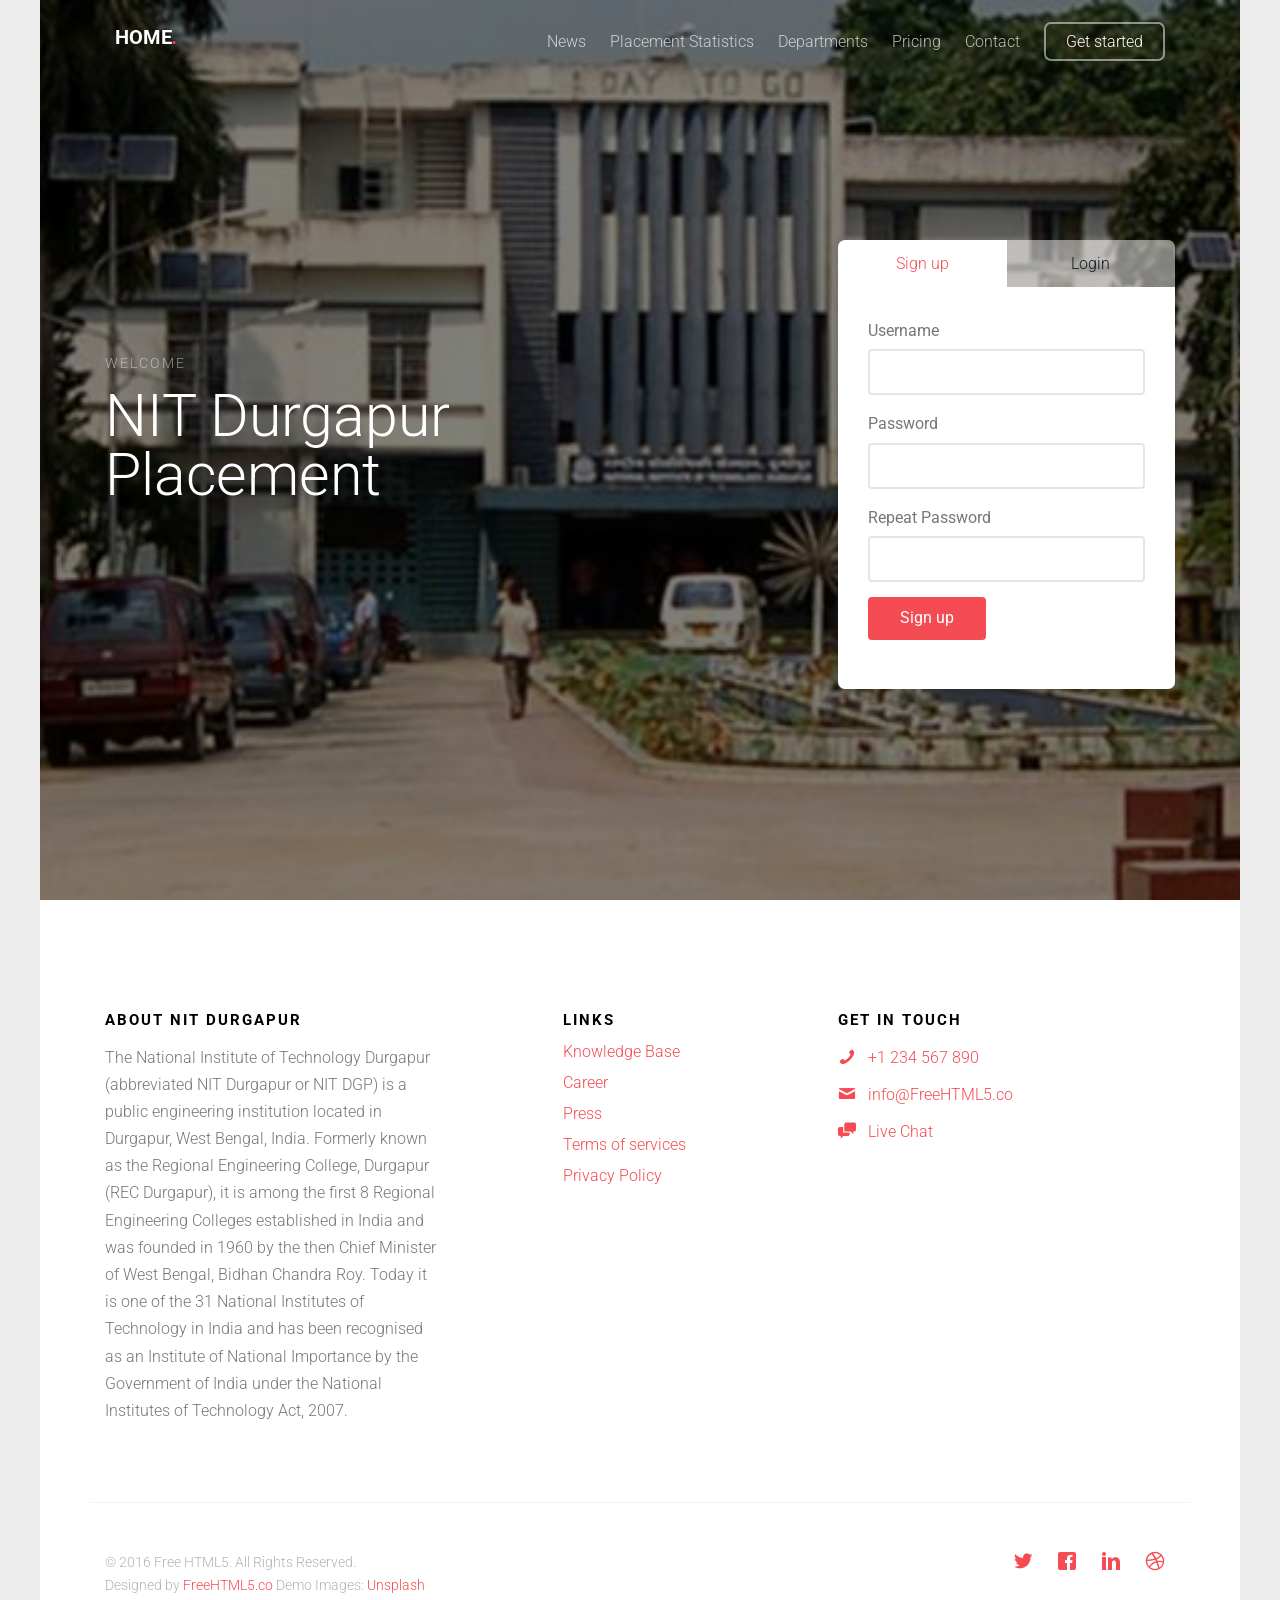
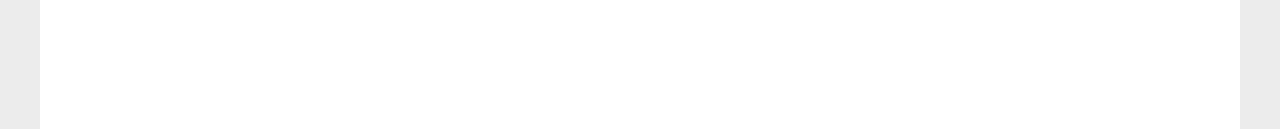
==== web_project/splash/index.html @ eccc590b "first commit" ====
<!DOCTYPE HTML>
<html>
	<head>
	<meta charset="utf-8">
	<meta http-equiv="X-UA-Compatible" content="IE=edge">
	<title>NIT DGP Placements</title>
	<meta name="viewport" content="width=device-width, initial-scale=1">
	<meta name="description" content="Free HTML5 Website Template by FreeHTML5.co" />
	<meta name="keywords" content="free website templates, free html5, free template, free bootstrap, free website template, html5, css3, mobile first, responsive" />
	<meta name="author" content="FreeHTML5.co" />
	<meta property="og:title" content=""/>
	<meta property="og:image" content=""/>
	<meta property="og:url" content=""/>
	<meta property="og:site_name" content=""/>
	<meta property="og:description" content=""/>
	<meta name="twitter:title" content="" />
	<meta name="twitter:image" content="" />
	<meta name="twitter:url" content="" />
	<meta name="twitter:card" content="" />

	<link href="https://fonts.googleapis.com/css?family=Roboto:300,400,700" rel="stylesheet">
	
	<!-- Animate.css -->
	<link rel="stylesheet" href="css/animate.css">
	<!-- Icomoon Icon Fonts-->
	<link rel="stylesheet" href="css/icomoon.css">
	<!-- Themify Icons-->
	<link rel="stylesheet" href="css/themify-icons.css">
	<!-- Bootstrap  -->
	<link rel="stylesheet" href="css/bootstrap.css">

	<!-- Magnific Popup -->
	<link rel="stylesheet" href="css/magnific-popup.css">

	<!-- Owl Carousel  -->
	<link rel="stylesheet" href="css/owl.carousel.min.css">
	<link rel="stylesheet" href="css/owl.theme.default.min.css">

	<!-- Theme style  -->
	<link rel="stylesheet" href="css/style.css">

	<!-- Modernizr JS -->
	<script src="js/modernizr-2.6.2.min.js"></script>
	<!-- FOR IE9 below -->
	<!--[if lt IE 9]>
	<script src="js/respond.min.js"></script>
	<![endif]-->

	</head>
	<body>
		
	<div class="gtco-loader"></div>
	
	<div id="page">

	
	<div class="page-inner">
	<nav class="gtco-nav" role="navigation">
		<div class="gtco-container">
			
			<div class="row">
				<div class="col-sm-4 col-xs-12">
					<div id="gtco-logo"><a href="index.html">Home<em>.</em></a></div>
				</div>
				<div class="col-xs-8 text-right menu-1">
					<ul>
						<li><a href="features.html">News</a></li>
						<li><a href="tour.html">Placement Statistics</a></li>
						<li class="has-dropdown">
							<a href="#">Departments</a>
							<ul class="dropdown">
								<li><a href="#">Computer Science And Engineering</a></li>
								<li><a href="#">Information Technology</a></li>
								<li><a href="#">Mechanical</a></li>
								<li><a href="#">Electrical</a></li>
							</ul>
						</li>
						<li><a href="pricing.html">Pricing</a></li>
						<li><a href="contact.html">Contact</a></li>
						<li class="btn-cta"><a href="#"><span>Get started</span></a></li>
					</ul>
				</div>
			</div>
			
		</div>
	</nav>
	
	<header id="gtco-header" class="gtco-cover" role="banner" style="background-image: url(images/img_1.jpg)">
		<div class="overlay"></div>
		<div class="gtco-container">
			<div class="row">
				<div class="col-md-12 col-md-offset-0 text-left">
					

					<div class="row row-mt-15em">
						<div class="col-md-7 mt-text animate-box" data-animate-effect="fadeInUp">
							<span class="intro-text-small">Welcome</span>
							<h1>NIT Durgapur Placement</h1>	
						</div>
						<div class="col-md-4 col-md-push-1 animate-box" data-animate-effect="fadeInRight">
							<div class="form-wrap">
								<div class="tab">
									<ul class="tab-menu">
										<li class="active gtco-first"><a href="#" data-tab="signup">Sign up</a></li>
										<li class="gtco-second"><a href="#" data-tab="login">Login</a></li>
									</ul>
									<div class="tab-content">
										<div class="tab-content-inner active" data-content="signup">
											<form action="#">
												<div class="row form-group">
													<div class="col-md-12">
														<label for="username">Username</label>
														<input type="text" class="form-control" id="username">
													</div>
												</div>
												<div class="row form-group">
													<div class="col-md-12">
														<label for="password">Password</label>
														<input type="password" class="form-control" id="password">
													</div>
												</div>
												<div class="row form-group">
													<div class="col-md-12">
														<label for="password2">Repeat Password</label>
														<input type="password" class="form-control" id="password2">
													</div>
												</div>

												<div class="row form-group">
													<div class="col-md-12">
														<input type="submit" class="btn btn-primary" value="Sign up">
													</div>
												</div>
											</form>	
										</div>

										<div class="tab-content-inner" data-content="login">
											<form action="#">
												<div class="row form-group">
													<div class="col-md-12">
														<label for="username">Username</label>
														<input type="text" class="form-control" id="username">
													</div>
												</div>
												<div class="row form-group">
													<div class="col-md-12">
														<label for="password">Password</label>
														<input type="password" class="form-control" id="password">
													</div>
												</div>

												<div class="row form-group">
													<div class="col-md-12">
														<input type="submit" class="btn btn-primary" value="Login">
													</div>
												</div>
											</form>	
										</div>

									</div>
								</div>
							</div>
						</div>
					</div>
							
					
				</div>
			</div>
		</div>
	</header>
	<footer id="gtco-footer" role="contentinfo">
		<div class="gtco-container">
			<div class="row row-p	b-md">

				<div class="col-md-4">
					<div class="gtco-widget">
						<h3>About NIT Durgapur<span></span></h3>
						<p>The National Institute of Technology Durgapur (abbreviated NIT Durgapur or NIT DGP) is a public engineering institution located in Durgapur, West Bengal, India. Formerly known as the Regional Engineering College, Durgapur (REC Durgapur), it is among the first 8 Regional Engineering Colleges established in India and was founded in 1960 by the then Chief Minister of West Bengal, Bidhan Chandra Roy. Today it is one of the 31 National Institutes of Technology in India and has been recognised as an Institute of National Importance by the Government of India under the National Institutes of Technology Act, 2007.</p>
					</div>
				</div>

				<div class="col-md-4 col-md-push-1">
					<div class="gtco-widget">
						<h3>Links</h3>
						<ul class="gtco-footer-links">
							<li><a href="#">Knowledge Base</a></li>
							<li><a href="#">Career</a></li>
							<li><a href="#">Press</a></li>
							<li><a href="#">Terms of services</a></li>
							<li><a href="#">Privacy Policy</a></li>
						</ul>
					</div>
				</div>

				<div class="col-md-4">
					<div class="gtco-widget">
						<h3>Get In Touch</h3>
						<ul class="gtco-quick-contact">
							<li><a href="#"><i class="icon-phone"></i> +1 234 567 890</a></li>
							<li><a href="#"><i class="icon-mail2"></i> info@FreeHTML5.co</a></li>
							<li><a href="#"><i class="icon-chat"></i> Live Chat</a></li>
						</ul>
					</div>
				</div>

			</div>

			<div class="row copyright">
				<div class="col-md-12">
					<p class="pull-left">
						<small class="block">&copy; 2016 Free HTML5. All Rights Reserved.</small> 
						<small class="block">Designed by <a href="http://FreeHTML5.co/" target="_blank">FreeHTML5.co</a> Demo Images: <a href="http://unsplash.co/" target="_blank">Unsplash</a></small>
					</p>
					<p class="pull-right">
						<ul class="gtco-social-icons pull-right">
							<li><a href="#"><i class="icon-twitter"></i></a></li>
							<li><a href="#"><i class="icon-facebook"></i></a></li>
							<li><a href="#"><i class="icon-linkedin"></i></a></li>
							<li><a href="#"><i class="icon-dribbble"></i></a></li>
						</ul>
					</p>
				</div>
			</div>

		</div>
	</footer>
	</div>

	</div>

	<div class="gototop js-top">
		<a href="#" class="js-gotop"><i class="icon-arrow-up"></i></a>
	</div>
	
	<!-- jQuery -->
	<script src="js/jquery.min.js"></script>
	<!-- jQuery Easing -->
	<script src="js/jquery.easing.1.3.js"></script>
	<!-- Bootstrap -->
	<script src="js/bootstrap.min.js"></script>
	<!-- Waypoints -->
	<script src="js/jquery.waypoints.min.js"></script>
	<!-- Carousel -->
	<script src="js/owl.carousel.min.js"></script>
	<!-- countTo -->
	<script src="js/jquery.countTo.js"></script>
	<!-- Magnific Popup -->
	<script src="js/jquery.magnific-popup.min.js"></script>
	<script src="js/magnific-popup-options.js"></script>
	<!-- Main -->
	<script src="js/main.js"></script>

	</body>
</html>
---- web_project/splash/css/icomoon.css ----
@font-face {
  font-family: 'icomoon';
  src:  url('../fonts/icomoon/icomoon.eot?6iuir');
  src:  url('../fonts/icomoon/icomoon.eot?6iuir#iefix') format('embedded-opentype'),
    url('../fonts/icomoon/icomoon.ttf?6iuir') format('truetype'),
    url('../fonts/icomoon/icomoon.woff?6iuir') format('woff'),
    url('../fonts/icomoon/icomoon.svg?6iuir#icomoon') format('svg');
  font-weight: normal;
  font-style: normal;
}

[class^="icon-"], [class*=" icon-"] {
  /* use !important to prevent issues with browser extensions that change fonts */
  font-family: 'icomoon' !important;
  speak: none;
  font-style: normal;
  font-weight: normal;
  font-variant: normal;
  text-transform: none;
  line-height: 1;

  /* Better Font Rendering =========== */
  -webkit-font-smoothing: antialiased;
  -moz-osx-font-smoothing: grayscale;
}

.icon-eye:before {
  content: "\e000";
}
.icon-paper-clip:before {
  content: "\e001";
}
.icon-mail:before {
  content: "\e002";
}
.icon-toggle:before {
  content: "\e003";
}
.icon-layout:before {
  content: "\e004";
}
.icon-link:before {
  content: "\e005";
}
.icon-bell:before {
  content: "\e006";
}
.icon-lock:before {
  content: "\e007";
}
.icon-unlock:before {
  content: "\e008";
}
.icon-ribbon:before {
  content: "\e009";
}
.icon-image:before {
  content: "\e010";
}
.icon-signal:before {
  content: "\e011";
}
.icon-target:before {
  content: "\e012";
}
.icon-clipboard:before {
  content: "\e013";
}
.icon-clock:before {
  content: "\e014";
}
.icon-watch:before {
  content: "\e015";
}
.icon-air-play:before {
  content: "\e016";
}
.icon-camera:before {
  content: "\e017";
}
.icon-video:before {
  content: "\e018";
}
.icon-disc:before {
  content: "\e019";
}
.icon-printer:before {
  content: "\e020";
}
.icon-monitor:before {
  content: "\e021";
}
.icon-server:before {
  content: "\e022";
}
.icon-cog:before {
  content: "\e023";
}
.icon-heart:before {
  content: "\e024";
}
.icon-paragraph:before {
  content: "\e025";
}
.icon-align-justify:before {
  content: "\e026";
}
.icon-align-left:before {
  content: "\e027";
}
.icon-align-center:before {
  content: "\e028";
}
.icon-align-right:before {
  content: "\e029";
}
.icon-book:before {
  content: "\e030";
}
.icon-layers:before {
  content: "\e031";
}
.icon-stack:before {
  content: "\e032";
}
.icon-stack-2:before {
  content: "\e033";
}
.icon-paper:before {
  content: "\e034";
}
.icon-paper-stack:before {
  content: "\e035";
}
.icon-search:before {
  content: "\e036";
}
.icon-zoom-in:before {
  content: "\e037";
}
.icon-zoom-out:before {
  content: "\e038";
}
.icon-reply:before {
  content: "\e039";
}
.icon-circle-plus:before {
  content: "\e040";
}
.icon-circle-minus:before {
  content: "\e041";
}
.icon-circle-check:before {
  content: "\e042";
}
.icon-circle-cross:before {
  content: "\e043";
}
.icon-square-plus:before {
  content: "\e044";
}
.icon-square-minus:before {
  content: "\e045";
}
.icon-square-check:before {
  content: "\e046";
}
.icon-square-cross:before {
  content: "\e047";
}
.icon-microphone:before {
  content: "\e048";
}
.icon-record:before {
  content: "\e049";
}
.icon-skip-back:before {
  content: "\e050";
}
.icon-rewind:before {
  content: "\e051";
}
.icon-play:before {
  content: "\e052";
}
.icon-pause:before {
  content: "\e053";
}
.icon-stop:before {
  content: "\e054";
}
.icon-fast-forward:before {
  content: "\e055";
}
.icon-skip-forward:before {
  content: "\e056";
}
.icon-shuffle:before {
  content: "\e057";
}
.icon-repeat:before {
  content: "\e058";
}
.icon-folder:before {
  content: "\e059";
}
.icon-umbrella:before {
  content: "\e060";
}
.icon-moon:before {
  content: "\e061";
}
.icon-thermometer:before {
  content: "\e062";
}
.icon-drop:before {
  content: "\e063";
}
.icon-sun:before {
  content: "\e064";
}
.icon-cloud:before {
  content: "\e065";
}
.icon-cloud-upload:before {
  content: "\e066";
}
.icon-cloud-download:before {
  content: "\e067";
}
.icon-upload:before {
  content: "\e068";
}
.icon-download:before {
  content: "\e069";
}
.icon-location:before {
  content: "\e070";
}
.icon-location-2:before {
  content: "\e071";
}
.icon-map:before {
  content: "\e072";
}
.icon-battery:before {
  content: "\e073";
}
.icon-head:before {
  content: "\e074";
}
.icon-briefcase:before {
  content: "\e075";
}
.icon-speech-bubble:before {
  content: "\e076";
}
.icon-anchor:before {
  content: "\e077";
}
.icon-globe:before {
  content: "\e078";
}
.icon-box:before {
  content: "\e079";
}
.icon-reload:before {
  content: "\e080";
}
.icon-share:before {
  content: "\e081";
}
.icon-marquee:before {
  content: "\e082";
}
.icon-marquee-plus:before {
  content: "\e083";
}
.icon-marquee-minus:before {
  content: "\e084";
}
.icon-tag:before {
  content: "\e085";
}
.icon-power:before {
  content: "\e086";
}
.icon-command:before {
  content: "\e087";
}
.icon-alt:before {
  content: "\e088";
}
.icon-esc:before {
  content: "\e089";
}
.icon-bar-graph:before {
  content: "\e090";
}
.icon-bar-graph-2:before {
  content: "\e091";
}
.icon-pie-graph:before {
  content: "\e092";
}
.icon-star:before {
  content: "\e093";
}
.icon-arrow-left:before {
  content: "\e094";
}
.icon-arrow-right:before {
  content: "\e095";
}
.icon-arrow-up:before {
  content: "\e096";
}
.icon-arrow-down:before {
  content: "\e097";
}
.icon-volume:before {
  content: "\e098";
}
.icon-mute:before {
  content: "\e099";
}
.icon-content-right:before {
  content: "\e100";
}
.icon-content-left:before {
  content: "\e101";
}
.icon-grid:before {
  content: "\e102";
}
.icon-grid-2:before {
  content: "\e103";
}
.icon-columns:before {
  content: "\e104";
}
.icon-loader:before {
  content: "\e105";
}
.icon-bag:before {
  content: "\e106";
}
.icon-ban:before {
  content: "\e107";
}
.icon-flag:before {
  content: "\e108";
}
.icon-trash:before {
  content: "\e109";
}
.icon-expand:before {
  content: "\e110";
}
.icon-contract:before {
  content: "\e111";
}
.icon-maximize:before {
  content: "\e112";
}
.icon-minimize:before {
  content: "\e113";
}
.icon-plus:before {
  content: "\e114";
}
.icon-minus:before {
  content: "\e115";
}
.icon-check:before {
  content: "\e116";
}
.icon-cross:before {
  content: "\e117";
}
.icon-move:before {
  content: "\e118";
}
.icon-delete:before {
  content: "\e119";
}
.icon-menu:before {
  content: "\e120";
}
.icon-archive:before {
  content: "\e121";
}
.icon-inbox:before {
  content: "\e122";
}
.icon-outbox:before {
  content: "\e123";
}
.icon-file:before {
  content: "\e124";
}
.icon-file-add:before {
  content: "\e125";
}
.icon-file-subtract:before {
  content: "\e126";
}
.icon-help:before {
  content: "\e127";
}
.icon-open:before {
  content: "\e128";
}
.icon-ellipsis:before {
  content: "\e129";
}
.icon-add-to-list:before {
  content: "\e900";
}
.icon-classic-computer:before {
  content: "\e901";
}
.icon-controller-fast-backward:before {
  content: "\e902";
}
.icon-creative-commons-attribution:before {
  content: "\e903";
}
.icon-creative-commons-noderivs:before {
  content: "\e904";
}
.icon-creative-commons-noncommercial-eu:before {
  content: "\e905";
}
.icon-creative-commons-noncommercial-us:before {
  content: "\e906";
}
.icon-creative-commons-public-domain:before {
  content: "\e907";
}
.icon-creative-commons-remix:before {
  content: "\e908";
}
.icon-creative-commons-share:before {
  content: "\e909";
}
.icon-creative-commons-sharealike:before {
  content: "\e90a";
}
.icon-creative-commons:before {
  content: "\e90b";
}
.icon-document-landscape:before {
  content: "\e90c";
}
.icon-remove-user:before {
  content: "\e90d";
}
.icon-warning:before {
  content: "\e90e";
}
.icon-arrow-bold-down:before {
  content: "\e90f";
}
.icon-arrow-bold-left:before {
  content: "\e910";
}
.icon-arrow-bold-right:before {
  content: "\e911";
}
.icon-arrow-bold-up:before {
  content: "\e912";
}
.icon-arrow-down2:before {
  content: "\e913";
}
.icon-arrow-left2:before {
  content: "\e914";
}
.icon-arrow-long-down:before {
  content: "\e915";
}
.icon-arrow-long-left:before {
  content: "\e916";
}
.icon-arrow-long-right:before {
  content: "\e917";
}
.icon-arrow-long-up:before {
  content: "\e918";
}
.icon-arrow-right2:before {
  content: "\e919";
}
.icon-arrow-up2:before {
  content: "\e91a";
}
.icon-arrow-with-circle-down:before {
  content: "\e91b";
}
.icon-arrow-with-circle-left:before {
  content: "\e91c";
}
.icon-arrow-with-circle-right:before {
  content: "\e91d";
}
.icon-arrow-with-circle-up:before {
  content: "\e91e";
}
.icon-bookmark:before {
  content: "\e91f";
}
.icon-bookmarks:before {
  content: "\e920";
}
.icon-chevron-down:before {
  content: "\e921";
}
.icon-chevron-left:before {
  content: "\e922";
}
.icon-chevron-right:before {
  content: "\e923";
}
.icon-chevron-small-down:before {
  content: "\e924";
}
.icon-chevron-small-left:before {
  content: "\e925";
}
.icon-chevron-small-right:before {
  content: "\e926";
}
.icon-chevron-small-up:before {
  content: "\e927";
}
.icon-chevron-thin-down:before {
  content: "\e928";
}
.icon-chevron-thin-left:before {
  content: "\e929";
}
.icon-chevron-thin-right:before {
  content: "\e92a";
}
.icon-chevron-thin-up:before {
  content: "\e92b";
}
.icon-chevron-up:before {
  content: "\e92c";
}
.icon-chevron-with-circle-down:before {
  content: "\e92d";
}
.icon-chevron-with-circle-left:before {
  content: "\e92e";
}
.icon-chevron-with-circle-right:before {
  content: "\e92f";
}
.icon-chevron-with-circle-up:before {
  content: "\e930";
}
.icon-cloud2:before {
  content: "\e931";
}
.icon-controller-fast-forward:before {
  content: "\e932";
}
.icon-controller-jump-to-start:before {
  content: "\e933";
}
.icon-controller-next:before {
  content: "\e934";
}
.icon-controller-paus:before {
  content: "\e935";
}
.icon-controller-play:before {
  content: "\e936";
}
.icon-controller-record:before {
  content: "\e937";
}
.icon-controller-stop:before {
  content: "\e938";
}
.icon-controller-volume:before {
  content: "\e939";
}
.icon-dot-single:before {
  content: "\e93a";
}
.icon-dots-three-horizontal:before {
  content: "\e93b";
}
.icon-dots-three-vertical:before {
  content: "\e93c";
}
.icon-dots-two-horizontal:before {
  content: "\e93d";
}
.icon-dots-two-vertical:before {
  content: "\e93e";
}
.icon-download2:before {
  content: "\e93f";
}
.icon-emoji-flirt:before {
  content: "\e940";
}
.icon-flow-branch:before {
  content: "\e941";
}
.icon-flow-cascade:before {
  content: "\e942";
}
.icon-flow-line:before {
  content: "\e943";
}
.icon-flow-parallel:before {
  content: "\e944";
}
.icon-flow-tree:before {
  content: "\e945";
}
.icon-install:before {
  content: "\e946";
}
.icon-layers2:before {
  content: "\e947";
}
.icon-open-book:before {
  content: "\e948";
}
.icon-resize-100:before {
  content: "\e949";
}
.icon-resize-full-screen:before {
  content: "\e94a";
}
.icon-save:before {
  content: "\e94b";
}
.icon-select-arrows:before {
  content: "\e94c";
}
.icon-sound-mute:before {
  content: "\e94d";
}
.icon-sound:before {
  content: "\e94e";
}
.icon-trash2:before {
  content: "\e94f";
}
.icon-triangle-down:before {
  content: "\e950";
}
.icon-triangle-left:before {
  content: "\e951";
}
.icon-triangle-right:before {
  content: "\e952";
}
.icon-triangle-up:before {
  content: "\e953";
}
.icon-uninstall:before {
  content: "\e954";
}
.icon-upload-to-cloud:before {
  content: "\e955";
}
.icon-upload2:before {
  content: "\e956";
}
.icon-add-user:before {
  content: "\e957";
}
.icon-address:before {
  content: "\e958";
}
.icon-adjust:before {
  content: "\e959";
}
.icon-air:before {
  content: "\e95a";
}
.icon-aircraft-landing:before {
  content: "\e95b";
}
.icon-aircraft-take-off:before {
  content: "\e95c";
}
.icon-aircraft:before {
  content: "\e95d";
}
.icon-align-bottom:before {
  content: "\e95e";
}
.icon-align-horizontal-middle:before {
  content: "\e95f";
}
.icon-align-left2:before {
  content: "\e960";
}
.icon-align-right2:before {
  content: "\e961";
}
.icon-align-top:before {
  content: "\e962";
}
.icon-align-vertical-middle:before {
  content: "\e963";
}
.icon-archive2:before {
  content: "\e964";
}
.icon-area-graph:before {
  content: "\e965";
}
.icon-attachment:before {
  content: "\e966";
}
.icon-awareness-ribbon:before {
  content: "\e967";
}
.icon-back-in-time:before {
  content: "\e968";
}
.icon-back:before {
  content: "\e969";
}
.icon-bar-graph2:before {
  content: "\e96a";
}
.icon-battery2:before {
  content: "\e96b";
}
.icon-beamed-note:before {
  content: "\e96c";
}
.icon-bell2:before {
  content: "\e96d";
}
.icon-blackboard:before {
  content: "\e96e";
}
.icon-block:before {
  content: "\e96f";
}
.icon-book2:before {
  content: "\e970";
}
.icon-bowl:before {
  content: "\e971";
}
.icon-box2:before {
  content: "\e972";
}
.icon-briefcase2:before {
  content: "\e973";
}
.icon-browser:before {
  content: "\e974";
}
.icon-brush:before {
  content: "\e975";
}
.icon-bucket:before {
  content: "\e976";
}
.icon-cake:before {
  content: "\e977";
}
.icon-calculator:before {
  content: "\e978";
}
.icon-calendar:before {
  content: "\e979";
}
.icon-camera2:before {
  content: "\e97a";
}
.icon-ccw:before {
  content: "\e97b";
}
.icon-chat:before {
  content: "\e97c";
}
.icon-check2:before {
  content: "\e97d";
}
.icon-circle-with-cross:before {
  content: "\e97e";
}
.icon-circle-with-minus:before {
  content: "\e97f";
}
.icon-circle-with-plus:before {
  content: "\e980";
}
.icon-circle:before {
  content: "\e981";
}
.icon-circular-graph:before {
  content: "\e982";
}
.icon-clapperboard:before {
  content: "\e983";
}
.icon-clipboard2:before {
  content: "\e984";
}
.icon-clock2:before {
  content: "\e985";
}
.icon-code:before {
  content: "\e986";
}
.icon-cog2:before {
  content: "\e987";
}
.icon-colours:before {
  content: "\e988";
}
.icon-compass:before {
  content: "\e989";
}
.icon-copy:before {
  content: "\e98a";
}
.icon-credit-card:before {
  content: "\e98b";
}
.icon-credit:before {
  content: "\e98c";
}
.icon-cross2:before {
  content: "\e98d";
}
.icon-cup:before {
  content: "\e98e";
}
.icon-cw:before {
  content: "\e98f";
}
.icon-cycle:before {
  content: "\e990";
}
.icon-database:before {
  content: "\e991";
}
.icon-dial-pad:before {
  content: "\e992";
}
.icon-direction:before {
  content: "\e993";
}
.icon-document:before {
  content: "\e994";
}
.icon-documents:before {
  content: "\e995";
}
.icon-drink:before {
  content: "\e996";
}
.icon-drive:before {
  content: "\e997";
}
.icon-drop2:before {
  content: "\e998";
}
.icon-edit:before {
  content: "\e999";
}
.icon-email:before {
  content: "\e99a";
}
.icon-emoji-happy:before {
  content: "\e99b";
}
.icon-emoji-neutral:before {
  content: "\e99c";
}
.icon-emoji-sad:before {
  content: "\e99d";
}
.icon-erase:before {
  content: "\e99e";
}
.icon-eraser:before {
  content: "\e99f";
}
.icon-export:before {
  content: "\e9a0";
}
.icon-eye2:before {
  content: "\e9a1";
}
.icon-feather:before {
  content: "\e9a2";
}
.icon-flag2:before {
  content: "\e9a3";
}
.icon-flash:before {
  content: "\e9a4";
}
.icon-flashlight:before {
  content: "\e9a5";
}
.icon-flat-brush:before {
  content: "\e9a6";
}
.icon-folder-images:before {
  content: "\e9a7";
}
.icon-folder-music:before {
  content: "\e9a8";
}
.icon-folder-video:before {
  content: "\e9a9";
}
.icon-folder2:before {
  content: "\e9aa";
}
.icon-forward:before {
  content: "\e9ab";
}
.icon-funnel:before {
  content: "\e9ac";
}
.icon-game-controller:before {
  content: "\e9ad";
}
.icon-gauge:before {
  content: "\e9ae";
}
.icon-globe2:before {
  content: "\e9af";
}
.icon-graduation-cap:before {
  content: "\e9b0";
}
.icon-grid2:before {
  content: "\e9b1";
}
.icon-hair-cross:before {
  content: "\e9b2";
}
.icon-hand:before {
  content: "\e9b3";
}
.icon-heart-outlined:before {
  content: "\e9b4";
}
.icon-heart2:before {
  content: "\e9b5";
}
.icon-help-with-circle:before {
  content: "\e9b6";
}
.icon-help2:before {
  content: "\e9b7";
}
.icon-home:before {
  content: "\e9b8";
}
.icon-hour-glass:before {
  content: "\e9b9";
}
.icon-image-inverted:before {
  content: "\e9ba";
}
.icon-image2:before {
  content: "\e9bb";
}
.icon-images:before {
  content: "\e9bc";
}
.icon-inbox2:before {
  content: "\e9bd";
}
.icon-infinity:before {
  content: "\e9be";
}
.icon-info-with-circle:before {
  content: "\e9bf";
}
.icon-info:before {
  content: "\e9c0";
}
.icon-key:before {
  content: "\e9c1";
}
.icon-keyboard:before {
  content: "\e9c2";
}
.icon-lab-flask:before {
  content: "\e9c3";
}
.icon-landline:before {
  content: "\e9c4";
}
.icon-language:before {
  content: "\e9c5";
}
.icon-laptop:before {
  content: "\e9c6";
}
.icon-leaf:before {
  content: "\e9c7";
}
.icon-level-down:before {
  content: "\e9c8";
}
.icon-level-up:before {
  content: "\e9c9";
}
.icon-lifebuoy:before {
  content: "\e9ca";
}
.icon-light-bulb:before {
  content: "\e9cb";
}
.icon-light-down:before {
  content: "\e9cc";
}
.icon-light-up:before {
  content: "\e9cd";
}
.icon-line-graph:before {
  content: "\e9ce";
}
.icon-link2:before {
  content: "\e9cf";
}
.icon-list:before {
  content: "\e9d0";
}
.icon-location-pin:before {
  content: "\e9d1";
}
.icon-location2:before {
  content: "\e9d2";
}
.icon-lock-open:before {
  content: "\e9d3";
}
.icon-lock2:before {
  content: "\e9d4";
}
.icon-log-out:before {
  content: "\e9d5";
}
.icon-login:before {
  content: "\e9d6";
}
.icon-loop:before {
  content: "\e9d7";
}
.icon-magnet:before {
  content: "\e9d8";
}
.icon-magnifying-glass:before {
  content: "\e9d9";
}
.icon-mail2:before {
  content: "\e9da";
}
.icon-man:before {
  content: "\e9db";
}
.icon-map2:before {
  content: "\e9dc";
}
.icon-mask:before {
  content: "\e9dd";
}
.icon-medal:before {
  content: "\e9de";
}
.icon-megaphone:before {
  content: "\e9df";
}
.icon-menu2:before {
  content: "\e9e0";
}
.icon-message:before {
  content: "\e9e1";
}
.icon-mic:before {
  content: "\e9e2";
}
.icon-minus2:before {
  content: "\e9e3";
}
.icon-mobile:before {
  content: "\e9e4";
}
.icon-modern-mic:before {
  content: "\e9e5";
}
.icon-moon2:before {
  content: "\e9e6";
}
.icon-mouse:before {
  content: "\e9e7";
}
.icon-music:before {
  content: "\e9e8";
}
.icon-network:before {
  content: "\e9e9";
}
.icon-new-message:before {
  content: "\e9ea";
}
.icon-new:before {
  content: "\e9eb";
}
.icon-news:before {
  content: "\e9ec";
}
.icon-note:before {
  content: "\e9ed";
}
.icon-notification:before {
  content: "\e9ee";
}
.icon-old-mobile:before {
  content: "\e9ef";
}
.icon-old-phone:before {
  content: "\e9f0";
}
.icon-palette:before {
  content: "\e9f1";
}
.icon-paper-plane:before {
  content: "\e9f2";
}
.icon-pencil:before {
  content: "\e9f3";
}
.icon-phone:before {
  content: "\e9f4";
}
.icon-pie-chart:before {
  content: "\e9f5";
}
.icon-pin:before {
  content: "\e9f6";
}
.icon-plus2:before {
  content: "\e9f7";
}
.icon-popup:before {
  content: "\e9f8";
}
.icon-power-plug:before {
  content: "\e9f9";
}
.icon-price-ribbon:before {
  content: "\e9fa";
}
.icon-price-tag:before {
  content: "\e9fb";
}
.icon-print:before {
  content: "\e9fc";
}
.icon-progress-empty:before {
  content: "\e9fd";
}
.icon-progress-full:before {
  content: "\e9fe";
}
.icon-progress-one:before {
  content: "\e9ff";
}
.icon-progress-two:before {
  content: "\ea00";
}
.icon-publish:before {
  content: "\ea01";
}
.icon-quote:before {
  content: "\ea02";
}
.icon-radio:before {
  content: "\ea03";
}
.icon-reply-all:before {
  content: "\ea04";
}
.icon-reply2:before {
  content: "\ea05";
}
.icon-retweet:before {
  content: "\ea06";
}
.icon-rocket:before {
  content: "\ea07";
}
.icon-round-brush:before {
  content: "\ea08";
}
.icon-rss:before {
  content: "\ea09";
}
.icon-ruler:before {
  content: "\ea0a";
}
.icon-scissors:before {
  content: "\ea0b";
}
.icon-share-alternitive:before {
  content: "\ea0c";
}
.icon-share2:before {
  content: "\ea0d";
}
.icon-shareable:before {
  content: "\ea0e";
}
.icon-shield:before {
  content: "\ea0f";
}
.icon-shop:before {
  content: "\ea10";
}
.icon-shopping-bag:before {
  content: "\ea11";
}
.icon-shopping-basket:before {
  content: "\ea12";
}
.icon-shopping-cart:before {
  content: "\ea13";
}
.icon-shuffle2:before {
  content: "\ea14";
}
.icon-signal2:before {
  content: "\ea15";
}
.icon-sound-mix:before {
  content: "\ea16";
}
.icon-sports-club:before {
  content: "\ea17";
}
.icon-spreadsheet:before {
  content: "\ea18";
}
.icon-squared-cross:before {
  content: "\ea19";
}
.icon-squared-minus:before {
  content: "\ea1a";
}
.icon-squared-plus:before {
  content: "\ea1b";
}
.icon-star-outlined:before {
  content: "\ea1c";
}
.icon-star2:before {
  content: "\ea1d";
}
.icon-stopwatch:before {
  content: "\ea1e";
}
.icon-suitcase:before {
  content: "\ea1f";
}
.icon-swap:before {
  content: "\ea20";
}
.icon-sweden:before {
  content: "\ea21";
}
.icon-switch:before {
  content: "\ea22";
}
.icon-tablet:before {
  content: "\ea23";
}
.icon-tag2:before {
  content: "\ea24";
}
.icon-text-document-inverted:before {
  content: "\ea25";
}
.icon-text-document:before {
  content: "\ea26";
}
.icon-text:before {
  content: "\ea27";
}
.icon-thermometer2:before {
  content: "\ea28";
}
.icon-thumbs-down:before {
  content: "\ea29";
}
.icon-thumbs-up:before {
  content: "\ea2a";
}
.icon-thunder-cloud:before {
  content: "\ea2b";
}
.icon-ticket:before {
  content: "\ea2c";
}
.icon-time-slot:before {
  content: "\ea2d";
}
.icon-tools:before {
  content: "\ea2e";
}
.icon-traffic-cone:before {
  content: "\ea2f";
}
.icon-tree:before {
  content: "\ea30";
}
.icon-trophy:before {
  content: "\ea31";
}
.icon-tv:before {
  content: "\ea32";
}
.icon-typing:before {
  content: "\ea33";
}
.icon-unread:before {
  content: "\ea34";
}
.icon-untag:before {
  content: "\ea35";
}
.icon-user:before {
  content: "\ea36";
}
.icon-users:before {
  content: "\ea37";
}
.icon-v-card:before {
  content: "\ea38";
}
.icon-video2:before {
  content: "\ea39";
}
.icon-vinyl:before {
  content: "\ea3a";
}
.icon-voicemail:before {
  content: "\ea3b";
}
.icon-wallet:before {
  content: "\ea3c";
}
.icon-water:before {
  content: "\ea3d";
}
.icon-px-with-circle:before {
  content: "\ea3e";
}
.icon-px:before {
  content: "\ea3f";
}
.icon-basecamp:before {
  content: "\ea40";
}
.icon-behance:before {
  content: "\ea41";
}
.icon-creative-cloud:before {
  content: "\ea42";
}
.icon-dropbox:before {
  content: "\ea43";
}
.icon-evernote:before {
  content: "\ea44";
}
.icon-flattr:before {
  content: "\ea45";
}
.icon-foursquare:before {
  content: "\ea46";
}
.icon-google-drive:before {
  content: "\ea47";
}
.icon-google-hangouts:before {
  content: "\ea48";
}
.icon-grooveshark:before {
  content: "\ea49";
}
.icon-icloud:before {
  content: "\ea4a";
}
.icon-mixi:before {
  content: "\ea4b";
}
.icon-onedrive:before {
  content: "\ea4c";
}
.icon-paypal:before {
  content: "\ea4d";
}
.icon-picasa:before {
  content: "\ea4e";
}
.icon-qq:before {
  content: "\ea4f";
}
.icon-rdio-with-circle:before {
  content: "\ea50";
}
.icon-renren:before {
  content: "\ea51";
}
.icon-scribd:before {
  content: "\ea52";
}
.icon-sina-weibo:before {
  content: "\ea53";
}
.icon-skype-with-circle:before {
  content: "\ea54";
}
.icon-skype:before {
  content: "\ea55";
}
.icon-slideshare:before {
  content: "\ea56";
}
.icon-smashing:before {
  content: "\ea57";
}
.icon-soundcloud:before {
  content: "\ea58";
}
.icon-spotify-with-circle:before {
  content: "\ea59";
}
.icon-spotify:before {
  content: "\ea5a";
}
.icon-swarm:before {
  content: "\ea5b";
}
.icon-vine-with-circle:before {
  content: "\ea5c";
}
.icon-vine:before {
  content: "\ea5d";
}
.icon-vk-alternitive:before {
  content: "\ea5e";
}
.icon-vk-with-circle:before {
  content: "\ea5f";
}
.icon-vk:before {
  content: "\ea60";
}
.icon-xing-with-circle:before {
  content: "\ea61";
}
.icon-xing:before {
  content: "\ea62";
}
.icon-yelp:before {
  content: "\ea63";
}
.icon-dribbble-with-circle:before {
  content: "\ea64";
}
.icon-dribbble:before {
  content: "\ea65";
}
.icon-facebook-with-circle:before {
  content: "\ea66";
}
.icon-facebook:before {
  content: "\ea67";
}
.icon-flickr-with-circle:before {
  content: "\ea68";
}
.icon-flickr:before {
  content: "\ea69";
}
.icon-github-with-circle:before {
  content: "\ea6a";
}
.icon-github:before {
  content: "\ea6b";
}
.icon-google-with-circle:before {
  content: "\ea6c";
}
.icon-google:before {
  content: "\ea6d";
}
.icon-instagram-with-circle:before {
  content: "\ea6e";
}
.icon-instagram:before {
  content: "\ea6f";
}
.icon-lastfm-with-circle:before {
  content: "\ea70";
}
.icon-lastfm:before {
  content: "\ea71";
}
.icon-linkedin-with-circle:before {
  content: "\ea72";
}
.icon-linkedin:before {
  content: "\ea73";
}
.icon-pinterest-with-circle:before {
  content: "\ea74";
}
.icon-pinterest:before {
  content: "\ea75";
}
.icon-rdio:before {
  content: "\ea76";
}
.icon-stumbleupon-with-circle:before {
  content: "\ea77";
}
.icon-stumbleupon:before {
  content: "\ea78";
}
.icon-tumblr-with-circle:before {
  content: "\ea79";
}
.icon-tumblr:before {
  content: "\ea7a";
}
.icon-twitter-with-circle:before {
  content: "\ea7b";
}
.icon-twitter:before {
  content: "\ea7c";
}
.icon-vimeo-with-circle:before {
  content: "\ea7d";
}
.icon-vimeo:before {
  content: "\ea7e";
}
.icon-youtube-with-circle:before {
  content: "\ea7f";
}
.icon-youtube:before {
  content: "\ea80";
}
---- web_project/splash/css/themify-icons.css ----
@font-face {
	font-family: 'themify';
	src:url('../fonts/themify-icons/themify.eot?-fvbane');
	src:url('../fonts/themify-icons/themify.eot?#iefix-fvbane') format('embedded-opentype'),
		url('../fonts/themify-icons/themify.woff?-fvbane') format('woff'),
		url('../fonts/themify-icons/themify.ttf?-fvbane') format('truetype'),
		url('../fonts/themify-icons/themify.svg?-fvbane#themify') format('svg');
	font-weight: normal;
	font-style: normal;
}

[class^="ti-"], [class*=" ti-"] {
	font-family: 'themify';
	speak: none;
	font-style: normal;
	font-weight: normal;
	font-variant: normal;
	text-transform: none;
	line-height: 1;

	/* Better Font Rendering =========== */
	-webkit-font-smoothing: antialiased;
	-moz-osx-font-smoothing: grayscale;
}

.ti-wand:before {
	content: "\e600";
}
.ti-volume:before {
	content: "\e601";
}
.ti-user:before {
	content: "\e602";
}
.ti-unlock:before {
	content: "\e603";
}
.ti-unlink:before {
	content: "\e604";
}
.ti-trash:before {
	content: "\e605";
}
.ti-thought:before {
	content: "\e606";
}
.ti-target:before {
	content: "\e607";
}
.ti-tag:before {
	content: "\e608";
}
.ti-tablet:before {
	content: "\e609";
}
.ti-star:before {
	content: "\e60a";
}
.ti-spray:before {
	content: "\e60b";
}
.ti-signal:before {
	content: "\e60c";
}
.ti-shopping-cart:before {
	content: "\e60d";
}
.ti-shopping-cart-full:before {
	content: "\e60e";
}
.ti-settings:before {
	content: "\e60f";
}
.ti-search:before {
	content: "\e610";
}
.ti-zoom-in:before {
	content: "\e611";
}
.ti-zoom-out:before {
	content: "\e612";
}
.ti-cut:before {
	content: "\e613";
}
.ti-ruler:before {
	content: "\e614";
}
.ti-ruler-pencil:before {
	content: "\e615";
}
.ti-ruler-alt:before {
	content: "\e616";
}
.ti-bookmark:before {
	content: "\e617";
}
.ti-bookmark-alt:before {
	content: "\e618";
}
.ti-reload:before {
	content: "\e619";
}
.ti-plus:before {
	content: "\e61a";
}
.ti-pin:before {
	content: "\e61b";
}
.ti-pencil:before {
	content: "\e61c";
}
.ti-pencil-alt:before {
	content: "\e61d";
}
.ti-paint-roller:before {
	content: "\e61e";
}
.ti-paint-bucket:before {
	content: "\e61f";
}
.ti-na:before {
	content: "\e620";
}
.ti-mobile:before {
	content: "\e621";
}
.ti-minus:before {
	content: "\e622";
}
.ti-medall:before {
	content: "\e623";
}
.ti-medall-alt:before {
	content: "\e624";
}
.ti-marker:before {
	content: "\e625";
}
.ti-marker-alt:before {
	content: "\e626";
}
.ti-arrow-up:before {
	content: "\e627";
}
.ti-arrow-right:before {
	content: "\e628";
}
.ti-arrow-left:before {
	content: "\e629";
}
.ti-arrow-down:before {
	content: "\e62a";
}
.ti-lock:before {
	content: "\e62b";
}
.ti-location-arrow:before {
	content: "\e62c";
}
.ti-link:before {
	content: "\e62d";
}
.ti-layout:before {
	content: "\e62e";
}
.ti-layers:before {
	content: "\e62f";
}
.ti-layers-alt:before {
	content: "\e630";
}
.ti-key:before {
	content: "\e631";
}
.ti-import:before {
	content: "\e632";
}
.ti-image:before {
	content: "\e633";
}
.ti-heart:before {
	content: "\e634";
}
.ti-heart-broken:before {
	content: "\e635";
}
.ti-hand-stop:before {
	content: "\e636";
}
.ti-hand-open:before {
	content: "\e637";
}
.ti-hand-drag:before {
	content: "\e638";
}
.ti-folder:before {
	content: "\e639";
}
.ti-flag:before {
	content: "\e63a";
}
.ti-flag-alt:before {
	content: "\e63b";
}
.ti-flag-alt-2:before {
	content: "\e63c";
}
.ti-eye:before {
	content: "\e63d";
}
.ti-export:before {
	content: "\e63e";
}
.ti-exchange-vertical:before {
	content: "\e63f";
}
.ti-desktop:before {
	content: "\e640";
}
.ti-cup:before {
	content: "\e641";
}
.ti-crown:before {
	content: "\e642";
}
.ti-comments:before {
	content: "\e643";
}
.ti-comment:before {
	content: "\e644";
}
.ti-comment-alt:before {
	content: "\e645";
}
.ti-close:before {
	content: "\e646";
}
.ti-clip:before {
	content: "\e647";
}
.ti-angle-up:before {
	content: "\e648";
}
.ti-angle-right:before {
	content: "\e649";
}
.ti-angle-left:before {
	content: "\e64a";
}
.ti-angle-down:before {
	content: "\e64b";
}
.ti-check:before {
	content: "\e64c";
}
.ti-check-box:before {
	content: "\e64d";
}
.ti-camera:before {
	content: "\e64e";
}
.ti-announcement:before {
	content: "\e64f";
}
.ti-brush:before {
	content: "\e650";
}
.ti-briefcase:before {
	content: "\e651";
}
.ti-bolt:before {
	content: "\e652";
}
.ti-bolt-alt:before {
	content: "\e653";
}
.ti-blackboard:before {
	content: "\e654";
}
.ti-bag:before {
	content: "\e655";
}
.ti-move:before {
	content: "\e656";
}
.ti-arrows-vertical:before {
	content: "\e657";
}
.ti-arrows-horizontal:before {
	content: "\e658";
}
.ti-fullscreen:before {
	content: "\e659";
}
.ti-arrow-top-right:before {
	content: "\e65a";
}
.ti-arrow-top-left:before {
	content: "\e65b";
}
.ti-arrow-circle-up:before {
	content: "\e65c";
}
.ti-arrow-circle-right:before {
	content: "\e65d";
}
.ti-arrow-circle-left:before {
	content: "\e65e";
}
.ti-arrow-circle-down:before {
	content: "\e65f";
}
.ti-angle-double-up:before {
	content: "\e660";
}
.ti-angle-double-right:before {
	content: "\e661";
}
.ti-angle-double-left:before {
	content: "\e662";
}
.ti-angle-double-down:before {
	content: "\e663";
}
.ti-zip:before {
	content: "\e664";
}
.ti-world:before {
	content: "\e665";
}
.ti-wheelchair:before {
	content: "\e666";
}
.ti-view-list:before {
	content: "\e667";
}
.ti-view-list-alt:before {
	content: "\e668";
}
.ti-view-grid:before {
	content: "\e669";
}
.ti-uppercase:before {
	content: "\e66a";
}
.ti-upload:before {
	content: "\e66b";
}
.ti-underline:before {
	content: "\e66c";
}
.ti-truck:before {
	content: "\e66d";
}
.ti-timer:before {
	content: "\e66e";
}
.ti-ticket:before {
	content: "\e66f";
}
.ti-thumb-up:before {
	content: "\e670";
}
.ti-thumb-down:before {
	content: "\e671";
}
.ti-text:before {
	content: "\e672";
}
.ti-stats-up:before {
	content: "\e673";
}
.ti-stats-down:before {
	content: "\e674";
}
.ti-split-v:before {
	content: "\e675";
}
.ti-split-h:before {
	content: "\e676";
}
.ti-smallcap:before {
	content: "\e677";
}
.ti-shine:before {
	content: "\e678";
}
.ti-shift-right:before {
	content: "\e679";
}
.ti-shift-left:before {
	content: "\e67a";
}
.ti-shield:before {
	content: "\e67b";
}
.ti-notepad:before {
	content: "\e67c";
}
.ti-server:before {
	content: "\e67d";
}
.ti-quote-right:before {
	content: "\e67e";
}
.ti-quote-left:before {
	content: "\e67f";
}
.ti-pulse:before {
	content: "\e680";
}
.ti-printer:before {
	content: "\e681";
}
.ti-power-off:before {
	content: "\e682";
}
.ti-plug:before {
	content: "\e683";
}
.ti-pie-chart:before {
	content: "\e684";
}
.ti-paragraph:before {
	content: "\e685";
}
.ti-panel:before {
	content: "\e686";
}
.ti-package:before {
	content: "\e687";
}
.ti-music:before {
	content: "\e688";
}
.ti-music-alt:before {
	content: "\e689";
}
.ti-mouse:before {
	content: "\e68a";
}
.ti-mouse-alt:before {
	content: "\e68b";
}
.ti-money:before {
	content: "\e68c";
}
.ti-microphone:before {
	content: "\e68d";
}
.ti-menu:before {
	content: "\e68e";
}
.ti-menu-alt:before {
	content: "\e68f";
}
.ti-map:before {
	content: "\e690";
}
.ti-map-alt:before {
	content: "\e691";
}
.ti-loop:before {
	content: "\e692";
}
.ti-location-pin:before {
	content: "\e693";
}
.ti-list:before {
	content: "\e694";
}
.ti-light-bulb:before {
	content: "\e695";
}
.ti-Italic:before {
	content: "\e696";
}
.ti-info:before {
	content: "\e697";
}
.ti-infinite:before {
	content: "\e698";
}
.ti-id-badge:before {
	content: "\e699";
}
.ti-hummer:before {
	content: "\e69a";
}
.ti-home:before {
	content: "\e69b";
}
.ti-help:before {
	content: "\e69c";
}
.ti-headphone:before {
	content: "\e69d";
}
.ti-harddrives:before {
	content: "\e69e";
}
.ti-harddrive:before {
	content: "\e69f";
}
.ti-gift:before {
	content: "\e6a0";
}
.ti-game:before {
	content: "\e6a1";
}
.ti-filter:before {
	content: "\e6a2";
}
.ti-files:before {
	content: "\e6a3";
}
.ti-file:before {
	content: "\e6a4";
}
.ti-eraser:before {
	content: "\e6a5";
}
.ti-envelope:before {
	content: "\e6a6";
}
.ti-download:before {
	content: "\e6a7";
}
.ti-direction:before {
	content: "\e6a8";
}
.ti-direction-alt:before {
	content: "\e6a9";
}
.ti-dashboard:before {
	content: "\e6aa";
}
.ti-control-stop:before {
	content: "\e6ab";
}
.ti-control-shuffle:before {
	content: "\e6ac";
}
.ti-control-play:before {
	content: "\e6ad";
}
.ti-control-pause:before {
	content: "\e6ae";
}
.ti-control-forward:before {
	content: "\e6af";
}
.ti-control-backward:before {
	content: "\e6b0";
}
.ti-cloud:before {
	content: "\e6b1";
}
.ti-cloud-up:before {
	content: "\e6b2";
}
.ti-cloud-down:before {
	content: "\e6b3";
}
.ti-clipboard:before {
	content: "\e6b4";
}
.ti-car:before {
	content: "\e6b5";
}
.ti-calendar:before {
	content: "\e6b6";
}
.ti-book:before {
	content: "\e6b7";
}
.ti-bell:before {
	content: "\e6b8";
}
.ti-basketball:before {
	content: "\e6b9";
}
.ti-bar-chart:before {
	content: "\e6ba";
}
.ti-bar-chart-alt:before {
	content: "\e6bb";
}
.ti-back-right:before {
	content: "\e6bc";
}
.ti-back-left:before {
	content: "\e6bd";
}
.ti-arrows-corner:before {
	content: "\e6be";
}
.ti-archive:before {
	content: "\e6bf";
}
.ti-anchor:before {
	content: "\e6c0";
}
.ti-align-right:before {
	content: "\e6c1";
}
.ti-align-left:before {
	content: "\e6c2";
}
.ti-align-justify:before {
	content: "\e6c3";
}
.ti-align-center:before {
	content: "\e6c4";
}
.ti-alert:before {
	content: "\e6c5";
}
.ti-alarm-clock:before {
	content: "\e6c6";
}
.ti-agenda:before {
	content: "\e6c7";
}
.ti-write:before {
	content: "\e6c8";
}
.ti-window:before {
	content: "\e6c9";
}
.ti-widgetized:before {
	content: "\e6ca";
}
.ti-widget:before {
	content: "\e6cb";
}
.ti-widget-alt:before {
	content: "\e6cc";
}
.ti-wallet:before {
	content: "\e6cd";
}
.ti-video-clapper:before {
	content: "\e6ce";
}
.ti-video-camera:before {
	content: "\e6cf";
}
.ti-vector:before {
	content: "\e6d0";
}
.ti-themify-logo:before {
	content: "\e6d1";
}
.ti-themify-favicon:before {
	content: "\e6d2";
}
.ti-themify-favicon-alt:before {
	content: "\e6d3";
}
.ti-support:before {
	content: "\e6d4";
}
.ti-stamp:before {
	content: "\e6d5";
}
.ti-split-v-alt:before {
	content: "\e6d6";
}
.ti-slice:before {
	content: "\e6d7";
}
.ti-shortcode:before {
	content: "\e6d8";
}
.ti-shift-right-alt:before {
	content: "\e6d9";
}
.ti-shift-left-alt:before {
	content: "\e6da";
}
.ti-ruler-alt-2:before {
	content: "\e6db";
}
.ti-receipt:before {
	content: "\e6dc";
}
.ti-pin2:before {
	content: "\e6dd";
}
.ti-pin-alt:before {
	content: "\e6de";
}
.ti-pencil-alt2:before {
	content: "\e6df";
}
.ti-palette:before {
	content: "\e6e0";
}
.ti-more:before {
	content: "\e6e1";
}
.ti-more-alt:before {
	content: "\e6e2";
}
.ti-microphone-alt:before {
	content: "\e6e3";
}
.ti-magnet:before {
	content: "\e6e4";
}
.ti-line-double:before {
	content: "\e6e5";
}
.ti-line-dotted:before {
	content: "\e6e6";
}
.ti-line-dashed:before {
	content: "\e6e7";
}
.ti-layout-width-full:before {
	content: "\e6e8";
}
.ti-layout-width-default:before {
	content: "\e6e9";
}
.ti-layout-width-default-alt:before {
	content: "\e6ea";
}
.ti-layout-tab:before {
	content: "\e6eb";
}
.ti-layout-tab-window:before {
	content: "\e6ec";
}
.ti-layout-tab-v:before {
	content: "\e6ed";
}
.ti-layout-tab-min:before {
	content: "\e6ee";
}
.ti-layout-slider:before {
	content: "\e6ef";
}
.ti-layout-slider-alt:before {
	content: "\e6f0";
}
.ti-layout-sidebar-right:before {
	content: "\e6f1";
}
.ti-layout-sidebar-none:before {
	content: "\e6f2";
}
.ti-layout-sidebar-left:before {
	content: "\e6f3";
}
.ti-layout-placeholder:before {
	content: "\e6f4";
}
.ti-layout-menu:before {
	content: "\e6f5";
}
.ti-layout-menu-v:before {
	content: "\e6f6";
}
.ti-layout-menu-separated:before {
	content: "\e6f7";
}
.ti-layout-menu-full:before {
	content: "\e6f8";
}
.ti-layout-media-right-alt:before {
	content: "\e6f9";
}
.ti-layout-media-right:before {
	content: "\e6fa";
}
.ti-layout-media-overlay:before {
	content: "\e6fb";
}
.ti-layout-media-overlay-alt:before {
	content: "\e6fc";
}
.ti-layout-media-overlay-alt-2:before {
	content: "\e6fd";
}
.ti-layout-media-left-alt:before {
	content: "\e6fe";
}
.ti-layout-media-left:before {
	content: "\e6ff";
}
.ti-layout-media-center-alt:before {
	content: "\e700";
}
.ti-layout-media-center:before {
	content: "\e701";
}
.ti-layout-list-thumb:before {
	content: "\e702";
}
.ti-layout-list-thumb-alt:before {
	content: "\e703";
}
.ti-layout-list-post:before {
	content: "\e704";
}
.ti-layout-list-large-image:before {
	content: "\e705";
}
.ti-layout-line-solid:before {
	content: "\e706";
}
.ti-layout-grid4:before {
	content: "\e707";
}
.ti-layout-grid3:before {
	content: "\e708";
}
.ti-layout-grid2:before {
	content: "\e709";
}
.ti-layout-grid2-thumb:before {
	content: "\e70a";
}
.ti-layout-cta-right:before {
	content: "\e70b";
}
.ti-layout-cta-left:before {
	content: "\e70c";
}
.ti-layout-cta-center:before {
	content: "\e70d";
}
.ti-layout-cta-btn-right:before {
	content: "\e70e";
}
.ti-layout-cta-btn-left:before {
	content: "\e70f";
}
.ti-layout-column4:before {
	content: "\e710";
}
.ti-layout-column3:before {
	content: "\e711";
}
.ti-layout-column2:before {
	content: "\e712";
}
.ti-layout-accordion-separated:before {
	content: "\e713";
}
.ti-layout-accordion-merged:before {
	content: "\e714";
}
.ti-layout-accordion-list:before {
	content: "\e715";
}
.ti-ink-pen:before {
	content: "\e716";
}
.ti-info-alt:before {
	content: "\e717";
}
.ti-help-alt:before {
	content: "\e718";
}
.ti-headphone-alt:before {
	content: "\e719";
}
.ti-hand-point-up:before {
	content: "\e71a";
}
.ti-hand-point-right:before {
	content: "\e71b";
}
.ti-hand-point-left:before {
	content: "\e71c";
}
.ti-hand-point-down:before {
	content: "\e71d";
}
.ti-gallery:before {
	content: "\e71e";
}
.ti-face-smile:before {
	content: "\e71f";
}
.ti-face-sad:before {
	content: "\e720";
}
.ti-credit-card:before {
	content: "\e721";
}
.ti-control-skip-forward:before {
	content: "\e722";
}
.ti-control-skip-backward:before {
	content: "\e723";
}
.ti-control-record:before {
	content: "\e724";
}
.ti-control-eject:before {
	content: "\e725";
}
.ti-comments-smiley:before {
	content: "\e726";
}
.ti-brush-alt:before {
	content: "\e727";
}
.ti-youtube:before {
	content: "\e728";
}
.ti-vimeo:before {
	content: "\e729";
}
.ti-twitter:before {
	content: "\e72a";
}
.ti-time:before {
	content: "\e72b";
}
.ti-tumblr:before {
	content: "\e72c";
}
.ti-skype:before {
	content: "\e72d";
}
.ti-share:before {
	content: "\e72e";
}
.ti-share-alt:before {
	content: "\e72f";
}
.ti-rocket:before {
	content: "\e730";
}
.ti-pinterest:before {
	content: "\e731";
}
.ti-new-window:before {
	content: "\e732";
}
.ti-microsoft:before {
	content: "\e733";
}
.ti-list-ol:before {
	content: "\e734";
}
.ti-linkedin:before {
	content: "\e735";
}
.ti-layout-sidebar-2:before {
	content: "\e736";
}
.ti-layout-grid4-alt:before {
	content: "\e737";
}
.ti-layout-grid3-alt:before {
	content: "\e738";
}
.ti-layout-grid2-alt:before {
	content: "\e739";
}
.ti-layout-column4-alt:before {
	content: "\e73a";
}
.ti-layout-column3-alt:before {
	content: "\e73b";
}
.ti-layout-column2-alt:before {
	content: "\e73c";
}
.ti-instagram:before {
	content: "\e73d";
}
.ti-google:before {
	content: "\e73e";
}
.ti-github:before {
	content: "\e73f";
}
.ti-flickr:before {
	content: "\e740";
}
.ti-facebook:before {
	content: "\e741";
}
.ti-dropbox:before {
	content: "\e742";
}
.ti-dribbble:before {
	content: "\e743";
}
.ti-apple:before {
	content: "\e744";
}
.ti-android:before {
	content: "\e745";
}
.ti-save:before {
	content: "\e746";
}
.ti-save-alt:before {
	content: "\e747";
}
.ti-yahoo:before {
	content: "\e748";
}
.ti-wordpress:before {
	content: "\e749";
}
.ti-vimeo-alt:before {
	content: "\e74a";
}
.ti-twitter-alt:before {
	content: "\e74b";
}
.ti-tumblr-alt:before {
	content: "\e74c";
}
.ti-trello:before {
	content: "\e74d";
}
.ti-stack-overflow:before {
	content: "\e74e";
}
.ti-soundcloud:before {
	content: "\e74f";
}
.ti-sharethis:before {
	content: "\e750";
}
.ti-sharethis-alt:before {
	content: "\e751";
}
.ti-reddit:before {
	content: "\e752";
}
.ti-pinterest-alt:before {
	content: "\e753";
}
.ti-microsoft-alt:before {
	content: "\e754";
}
.ti-linux:before {
	content: "\e755";
}
.ti-jsfiddle:before {
	content: "\e756";
}
.ti-joomla:before {
	content: "\e757";
}
.ti-html5:before {
	content: "\e758";
}
.ti-flickr-alt:before {
	content: "\e759";
}
.ti-email:before {
	content: "\e75a";
}
.ti-drupal:before {
	content: "\e75b";
}
.ti-dropbox-alt:before {
	content: "\e75c";
}
.ti-css3:before {
	content: "\e75d";
}
.ti-rss:before {
	content: "\e75e";
}
.ti-rss-alt:before {
	content: "\e75f";
}
---- web_project/splash/css/style.css ----
@font-face {
  font-family: 'icomoon';
  src: url("../fonts/icomoon/icomoon.eot?srf3rx");
  src: url("../fonts/icomoon/icomoon.eot?srf3rx#iefix") format("embedded-opentype"), url("../fonts/icomoon/icomoon.ttf?srf3rx") format("truetype"), url("../fonts/icomoon/icomoon.woff?srf3rx") format("woff"), url("../fonts/icomoon/icomoon.svg?srf3rx#icomoon") format("svg");
  font-weight: normal;
  font-style: normal;
}
/* =======================================================
*
* 	Template Style 
*
* ======================================================= */
body {
  font-family: "Roboto", Arial, sans-serif;
  font-weight: 300;
  font-size: 16px;
  line-height: 1.7;
  color: #777;
  background: #ececec;
}

#page {
  position: relative;
  overflow-x: hidden;
  width: 100%;
  height: 100%;
  -webkit-transition: 0.5s;
  -o-transition: 0.5s;
  transition: 0.5s;
}
#page .page-inner {
  max-width: 1200px;
  background: #fff;
  margin: 0 auto;
  overflow-x: hidden;
}
.offcanvas #page {
  overflow: hidden;
  position: absolute;
}
.offcanvas #page:after {
  -webkit-transition: 2s;
  -o-transition: 2s;
  transition: 2s;
  position: absolute;
  top: 0;
  right: 0;
  bottom: 0;
  left: 0;
  z-index: 101;
  background: rgba(0, 0, 0, 0.7);
  content: "";
}

a {
  color: #f54c53;
  -webkit-transition: 0.5s;
  -o-transition: 0.5s;
  transition: 0.5s;
}
a:hover, a:active, a:focus {
  color: #f54c53;
  outline: none;
  text-decoration: none;
}

p {
  margin-bottom: 20px;
}

h1, h2, h3, h4, h5, h6, figure {
  color: #000;
  font-family: "Roboto", Arial, sans-serif;
  font-weight: 400;
  margin: 0 0 20px 0;
}

::-webkit-selection {
  color: #fff;
  background: #f54c53;
}

::-moz-selection {
  color: #fff;
  background: #f54c53;
}

::selection {
  color: #fff;
  background: #f54c53;
}

.gtco-container {
  max-width: 1100px;
  position: relative;
  margin: 0 auto;
  padding-left: 15px;
  padding-right: 15px;
}

.gtco-nav {
  position: absolute;
  top: 0;
  left: 0;
  margin: 0;
  padding: 0;
  width: 100%;
  padding: 20px 0;
  z-index: 1001;
}
@media screen and (max-width: 768px) {
  .gtco-nav {
    padding: 20px 0;
  }
}
.gtco-nav #gtco-logo {
  font-size: 20px;
  margin: 0;
  padding: 0;
  text-transform: uppercase;
  font-weight: bold;
}
.gtco-nav #gtco-logo em {
  color: #f54c53;
}
.gtco-nav a {
  padding: 5px 10px;
  color: #fff;
}
@media screen and (max-width: 768px) {
  .gtco-nav .menu-1, .gtco-nav .menu-2 {
    display: none;
  }
}
.gtco-nav ul {
  padding: 0;
  margin: 2px 0 0 0;
}
.gtco-nav ul li {
  padding: 0;
  margin: 0;
  list-style: none;
  display: inline;
}
.gtco-nav ul li a {
  font-size: 16px;
  padding: 30px 10px;
  color: rgba(255, 255, 255, 0.7);
  -webkit-transition: 0.3s;
  -o-transition: 0.3s;
  transition: 0.3s;
}
.gtco-nav ul li a:hover, .gtco-nav ul li a:focus, .gtco-nav ul li a:active {
  color: white;
}
.gtco-nav ul li.has-dropdown {
  position: relative;
}
.gtco-nav ul li.has-dropdown .dropdown {
  width: 130px;
  -webkit-box-shadow: 0px 4px 5px 0px rgba(0, 0, 0, 0.15);
  -moz-box-shadow: 0px 4px 5px 0px rgba(0, 0, 0, 0.15);
  box-shadow: 0px 4px 5px 0px rgba(0, 0, 0, 0.15);
  z-index: 1002;
  visibility: hidden;
  opacity: 0;
  position: absolute;
  top: 40px;
  left: 0;
  text-align: left;
  background: #fff;
  padding: 20px;
  -webkit-border-radius: 4px;
  -moz-border-radius: 4px;
  -ms-border-radius: 4px;
  border-radius: 4px;
  -webkit-transition: 0s;
  -o-transition: 0s;
  transition: 0s;
}
.gtco-nav ul li.has-dropdown .dropdown:before {
  bottom: 100%;
  left: 40px;
  border: solid transparent;
  content: " ";
  height: 0;
  width: 0;
  position: absolute;
  pointer-events: none;
  border-bottom-color: #fff;
  border-width: 8px;
  margin-left: -8px;
}
.gtco-nav ul li.has-dropdown .dropdown li {
  display: block;
  margin-bottom: 7px;
}
.gtco-nav ul li.has-dropdown .dropdown li:last-child {
  margin-bottom: 0;
}
.gtco-nav ul li.has-dropdown .dropdown li a {
  padding: 2px 0;
  display: block;
  color: #999999;
  line-height: 1.2;
  text-transform: none;
  font-size: 15px;
}
.gtco-nav ul li.has-dropdown .dropdown li a:hover {
  color: #f54c53;
}
.gtco-nav ul li.has-dropdown .dropdown li.active > a {
  color: #000 !important;
}
.gtco-nav ul li.has-dropdown:hover a, .gtco-nav ul li.has-dropdown:focus a {
  color: #fff;
}
.gtco-nav ul li.btn-cta a {
  color: #f54c53;
}
.gtco-nav ul li.btn-cta a span {
  border: 2px solid rgba(255, 255, 255, 0.5);
  padding: 4px 20px;
  color: #fff;
  display: -moz-inline-stack;
  display: inline-block;
  zoom: 1;
  *display: inline;
  -webkit-transition: 0.3s;
  -o-transition: 0.3s;
  transition: 0.3s;
  -webkit-border-radius: 7px;
  -moz-border-radius: 7px;
  -ms-border-radius: 7px;
  border-radius: 7px;
}
.gtco-nav ul li.btn-cta a:hover span {
  background: #fff;
  color: #f54c53;
}
.gtco-nav ul li.active > a {
  color: #fff !important;
}

#gtco-header {
  background: #fdd035;
}
@media screen and (max-width: 768px) {
  #gtco-header.gtco-cover {
    height: inherit !important;
    padding: 3em 0 !important;
  }
}
@media screen and (max-width: 480px) {
  #gtco-header .text-left {
    text-align: center !important;
  }
}
@media screen and (max-width: 480px) {
  #gtco-header .btn {
    display: block;
    width: 100%;
  }
}
#gtco-header .mt-text {
  margin-top: 7em;
  margin-bottom: 3em;
}
@media screen and (max-width: 768px) {
  #gtco-header .mt-text {
    margin-top: 0;
  }
}
#gtco-header .intro-text-small {
  font-size: 14px;
  text-transform: uppercase;
  color: rgba(255, 255, 255, 0.5);
  letter-spacing: .15em;
  display: block;
  margin-bottom: 10px;
}
#gtco-header h1, #gtco-header h2 {
  margin: 0;
  padding: 0;
  color: white;
}
#gtco-header h1 {
  margin-bottom: 0px;
  font-size: 59px;
  line-height: 1;
  font-weight: 300;
}
@media screen and (max-width: 768px) {
  #gtco-header h1 {
    font-size: 34px;
    line-height: 1.2;
    margin-bottom: 10px;
  }
}
#gtco-header h2 {
  font-weight: 300;
  font-size: 22px;
  line-height: 1.5;
  margin-bottom: 30px;
}
#gtco-header .form-wrap {
  position: relative;
  width: 100%;
  -webkit-box-shadow: 0px 2px 5px 0px rgba(0, 0, 0, 0.15);
  -moz-box-shadow: 0px 2px 5px 0px rgba(0, 0, 0, 0.15);
  box-shadow: 0px 2px 5px 0px rgba(0, 0, 0, 0.15);
}
#gtco-header .form-wrap .tab-menu {
  padding: 0 !important;
  margin: 0 0 -10px 0 !important;
  width: 100%;
  float: left;
  z-index: 12;
  position: relative;
}
#gtco-header .form-wrap .tab-menu li {
  padding: 0;
  margin: 0;
  list-style: none;
  display: inline;
  float: left;
  width: 50%;
  text-align: center;
}
#gtco-header .form-wrap .tab-menu li a {
  padding: 10px 20px 20px 20px;
  float: left;
  width: 100%;
  display: block;
  background: rgba(255, 255, 255, 0.5);
  color: #1a1a1a;
}
#gtco-header .form-wrap .tab-menu li a:hover {
  color: #1a1a1a;
}
#gtco-header .form-wrap .tab-menu li.active a {
  display: block;
  padding: 10px 20px 20px 20px;
  background: #fff;
  color: #f54c53;
}
#gtco-header .form-wrap .tab-menu li.gtco-first a {
  border-top-left-radius: 7px;
}
#gtco-header .form-wrap .tab-menu li.gtco-second a {
  border-top-right-radius: 7px;
}
#gtco-header .form-wrap .tab-content {
  z-index: 10;
  position: relative;
  clear: both;
  background: #fff;
  padding: 30px;
  border-bottom-left-radius: 7px;
  border-bottom-right-radius: 7px;
}
#gtco-header .form-wrap .tab-content .tab-content-inner {
  display: none;
}
#gtco-header .form-wrap .tab-content .tab-content-inner.active {
  display: block;
}

#gtco-header,
#gtco-counter,
.gtco-bg {
  background-size: cover;
  background-position: top center;
  background-repeat: no-repeat;
  position: relative;
}

.gtco-bg {
  background-position: center center;
  width: 100%;
  float: left;
  position: relative;
}

.gtco-video {
  height: 450px;
  overflow: hidden;
  margin-bottom: 30px;
  -webkit-border-radius: 7px;
  -moz-border-radius: 7px;
  -ms-border-radius: 7px;
  border-radius: 7px;
}
.gtco-video.gtco-video-sm {
  height: 250px;
}
.gtco-video a {
  z-index: 1001;
  position: absolute;
  top: 50%;
  left: 50%;
  margin-top: -45px;
  margin-left: -45px;
  width: 90px;
  height: 90px;
  display: table;
  text-align: center;
  background: #fff;
  -webkit-box-shadow: 0px 14px 30px -15px rgba(0, 0, 0, 0.75);
  -moz-box-shadow: 0px 14px 30px -15px rgba(0, 0, 0, 0.75);
  box-shadow: 0px 14px 30px -15px rgba(0, 0, 0, 0.75);
  -webkit-border-radius: 50%;
  -moz-border-radius: 50%;
  -ms-border-radius: 50%;
  border-radius: 50%;
}
.gtco-video a i {
  text-align: center;
  display: table-cell;
  vertical-align: middle;
  font-size: 40px;
}
.gtco-video .overlay {
  position: absolute;
  top: 0;
  left: 0;
  right: 0;
  bottom: 0;
  background: rgba(0, 0, 0, 0.5);
  -webkit-transition: 0.5s;
  -o-transition: 0.5s;
  transition: 0.5s;
}
.gtco-video:hover .overlay {
  background: rgba(0, 0, 0, 0.7);
}
.gtco-video:hover a {
  position: relative;
  -webkit-transform: scale(1.2);
  -moz-transform: scale(1.2);
  -ms-transform: scale(1.2);
  -o-transform: scale(1.2);
  transform: scale(1.2);
}

.gtco-cover {
  height: 900px;
  background-size: cover;
  background-position: center center;
  background-repeat: no-repeat;
  position: relative;
  float: left;
  width: 100%;
}
.gtco-cover a {
  color: #f54c53;
}
.gtco-cover a:hover {
  color: white;
}
.gtco-cover .overlay {
  z-index: 1;
  position: absolute;
  bottom: 0;
  top: 0;
  left: 0;
  right: 0;
  background: rgba(0, 0, 0, 0.5);
}
.gtco-cover > .gtco-container {
  position: relative;
  z-index: 10;
}
@media screen and (max-width: 768px) {
  .gtco-cover {
    height: 600px;
  }
}
.gtco-cover .display-t,
.gtco-cover .display-tc {
  height: 900px;
  display: table;
  width: 100%;
}
@media screen and (max-width: 768px) {
  .gtco-cover .display-t,
  .gtco-cover .display-tc {
    height: 600px;
  }
}
.gtco-cover.gtco-cover-sm {
  height: 600px;
}
@media screen and (max-width: 768px) {
  .gtco-cover.gtco-cover-sm {
    height: 400px;
  }
}
.gtco-cover.gtco-cover-sm .display-t,
.gtco-cover.gtco-cover-sm .display-tc {
  height: 600px;
  display: table;
  width: 100%;
}
@media screen and (max-width: 768px) {
  .gtco-cover.gtco-cover-sm .display-t,
  .gtco-cover.gtco-cover-sm .display-tc {
    height: 400px;
  }
}
.gtco-cover.gtco-cover-xs {
  height: 500px;
}
@media screen and (max-width: 768px) {
  .gtco-cover.gtco-cover-xs {
    height: inherit !important;
    padding: 3em 0;
  }
}
.gtco-cover.gtco-cover-xs .display-t,
.gtco-cover.gtco-cover-xs .display-tc {
  height: 500px;
  display: table;
  width: 100%;
}
@media screen and (max-width: 768px) {
  .gtco-cover.gtco-cover-xs .display-t,
  .gtco-cover.gtco-cover-xs .display-tc {
    padding: 3em 0;
    height: inherit !important;
  }
}

.gtco-staff {
  text-align: center;
  margin-bottom: 7em;
  float: left;
  width: 100%;
}
@media screen and (max-width: 768px) {
  .gtco-staff {
    margin-bottom: 3em;
  }
}
.gtco-staff img {
  width: 100px;
  margin-bottom: 20px;
  -webkit-border-radius: 50%;
  -moz-border-radius: 50%;
  -ms-border-radius: 50%;
  border-radius: 50%;
}
.gtco-staff h3 {
  font-size: 24px;
  margin-bottom: 5px;
}
.gtco-staff p {
  margin-bottom: 30px;
}
.gtco-staff .role {
  color: #bfbfbf;
  margin-bottom: 30px;
  font-weight: normal;
  display: block;
}

.gtco-social-icons {
  margin: 0;
  padding: 0;
}
.gtco-social-icons li {
  margin: 0;
  padding: 0;
  list-style: none;
  display: -moz-inline-stack;
  display: inline-block;
  zoom: 1;
  *display: inline;
}
.gtco-social-icons li a {
  display: -moz-inline-stack;
  display: inline-block;
  zoom: 1;
  *display: inline;
  color: #f54c53;
  padding-left: 10px;
  padding-right: 10px;
}
.gtco-social-icons li a i {
  font-size: 20px;
}

.gtco-contact-info {
  margin-bottom: 30px;
  float: left;
  width: 100%;
  position: relative;
}
.gtco-contact-info ul {
  padding: 0;
  margin: 0;
}
.gtco-contact-info ul li {
  padding: 0 0 0 50px;
  margin: 0 0 30px 0;
  list-style: none;
  position: relative;
}
.gtco-contact-info ul li:before {
  color: #cccccc;
  position: absolute;
  left: 0;
  top: .05em;
  font-family: 'icomoon';
  speak: none;
  font-style: normal;
  font-weight: normal;
  font-variant: normal;
  text-transform: none;
  line-height: 1;
  /* Better Font Rendering =========== */
  -webkit-font-smoothing: antialiased;
  -moz-osx-font-smoothing: grayscale;
}
.gtco-contact-info ul li.address:before {
  font-size: 30px;
  content: "\e9d1";
}
.gtco-contact-info ul li.phone:before {
  font-size: 23px;
  content: "\e9f4";
}
.gtco-contact-info ul li.email:before {
  font-size: 23px;
  content: "\e9da";
}
.gtco-contact-info ul li.url:before {
  font-size: 23px;
  content: "\e9af";
}

form label {
  font-weight: normal !important;
}

#gtco-header .display-tc,
#gtco-counter .display-tc,
.gtco-cover .display-tc {
  display: table-cell !important;
  vertical-align: middle;
}
#gtco-header .display-tc .intro-text-small,
#gtco-counter .display-tc .intro-text-small,
.gtco-cover .display-tc .intro-text-small {
  font-size: 14px;
  text-transform: uppercase;
  color: rgba(255, 255, 255, 0.5);
  letter-spacing: .15em;
  display: block;
  margin-bottom: 10px;
}
#gtco-header .display-tc h1, #gtco-header .display-tc h2,
#gtco-counter .display-tc h1,
#gtco-counter .display-tc h2,
.gtco-cover .display-tc h1,
.gtco-cover .display-tc h2 {
  margin: 0;
  padding: 0;
  color: white;
}
#gtco-header .display-tc h1,
#gtco-counter .display-tc h1,
.gtco-cover .display-tc h1 {
  margin-bottom: 0px;
  font-size: 59px;
  line-height: 1;
  font-weight: 300;
}
@media screen and (max-width: 768px) {
  #gtco-header .display-tc h1,
  #gtco-counter .display-tc h1,
  .gtco-cover .display-tc h1 {
    font-size: 34px;
    line-height: 1.2;
    margin-bottom: 10px;
  }
}
#gtco-header .display-tc h2,
#gtco-counter .display-tc h2,
.gtco-cover .display-tc h2 {
  font-weight: 300;
  font-size: 22px;
  line-height: 1.5;
  margin-bottom: 30px;
}

#gtco-counter {
  text-align: center;
}
#gtco-counter .counter {
  font-size: 50px;
  margin-bottom: 10px;
  color: #f54c53;
  font-weight: 100;
  display: block;
}
#gtco-counter .counter-label {
  margin-bottom: 0;
  text-transform: uppercase;
  color: rgba(0, 0, 0, 0.5);
  letter-spacing: .1em;
}
@media screen and (max-width: 768px) {
  #gtco-counter .feature-center {
    margin-bottom: 50px;
  }
}
#gtco-counter .icon {
  width: 70px;
  height: 70px;
  text-align: center;
  margin-bottom: 20px;
  background: none !important;
  border: none !important;
}
#gtco-counter .icon i {
  height: 70px;
}
#gtco-counter .icon i:before {
  color: #cccccc;
  display: block;
  text-align: center;
  margin-left: 3px;
}

#gtco-features,
#gtco-features-2,
#gtco-products,
#gtco-services,
#gtco-subscribe,
#gtco-footer,
.gtco-section {
  padding: 7em 0;
  clear: both;
  position: relative;
}
@media screen and (max-width: 768px) {
  #gtco-features,
  #gtco-features-2,
  #gtco-products,
  #gtco-services,
  #gtco-subscribe,
  #gtco-footer,
  .gtco-section {
    padding: 2em 0;
  }
}
#gtco-features.border-bottom,
#gtco-features-2.border-bottom,
#gtco-products.border-bottom,
#gtco-services.border-bottom,
#gtco-subscribe.border-bottom,
#gtco-footer.border-bottom,
.gtco-section.border-bottom {
  border-bottom: 1px solid #e6e6e6;
}

#gtco-features-2 {
  background: #efefef;
  position: relative;
  float: left;
  width: 100%;
}

.feature-center {
  text-align: center;
  padding-left: 10px;
  padding-right: 10px;
  float: left;
  width: 100%;
  margin-bottom: 40px;
}
@media screen and (max-width: 768px) {
  .feature-center {
    margin-bottom: 50px;
  }
}
.feature-center .icon {
  width: 90px;
  height: 90px;
  display: table;
  text-align: center;
  margin: 0 auto 20px auto;
  -webkit-border-radius: 50%;
  -moz-border-radius: 50%;
  -ms-border-radius: 50%;
  border-radius: 50%;
}
.feature-center .icon i {
  display: table-cell;
  vertical-align: middle;
  height: 90px;
  font-size: 40px;
  line-height: 40px;
  color: #cccccc;
}
.feature-center p, .feature-center h3 {
  margin-bottom: 30px;
}
.feature-center h3 {
  font-size: 20px;
  margin-bottom: 20px;
  color: #f54c53;
  position: relative;
}

.feature-left {
  float: left;
  width: 100%;
  margin-bottom: 30px;
  position: relative;
}
.feature-left .icon {
  float: left;
  text-align: center;
  width: 15%;
}
.feature-left .icon i {
  display: table-cell;
  vertical-align: middle;
  font-size: 40px;
  color: #f54c53;
}
.feature-left .feature-copy {
  float: right;
  width: 80%;
}
.feature-left .feature-copy h3 {
  font-size: 18px;
  color: #1a1a1a;
  margin-bottom: 10px;
}

.gtco-heading {
  margin-bottom: 5em;
}
.gtco-heading.gtco-heading-sm {
  margin-bottom: 2em;
}
.gtco-heading h2 {
  font-size: 36px;
  margin-bottom: 10px;
  line-height: 1.5;
  font-weight: 300;
  color: #000;
  position: relative;
}
@media screen and (max-width: 768px) {
  .gtco-heading h2 {
    font-size: 26px;
  }
}
.gtco-heading p {
  font-size: 20px;
  line-height: 1.5;
  color: gray;
}

#gtco-products {
  background: #008ee0;
}
#gtco-products .item img {
  -webkit-border-radius: 7px;
  -moz-border-radius: 7px;
  -ms-border-radius: 7px;
  border-radius: 7px;
}
#gtco-products .gtco-heading h2 {
  color: #fff;
}
#gtco-products .gtco-heading p {
  color: rgba(255, 255, 255, 0.8);
}

#gtco-subscribe {
  background: #0098EF;
}
#gtco-subscribe .form-control {
  background: transparent;
  color: #fff;
  font-size: 16px !important;
  width: 100%;
  border: 2px solid rgba(255, 255, 255, 0.2) !important;
  -webkit-transition: 0.5s;
  -o-transition: 0.5s;
  transition: 0.5s;
}
#gtco-subscribe .form-control:focus {
  background: transparent;
  border: 2px solid rgba(255, 255, 255, 0.8) !important;
}
#gtco-subscribe .form-control::-webkit-input-placeholder {
  color: #fff;
}
#gtco-subscribe .form-control:-moz-placeholder {
  /* Firefox 18- */
  color: #fff;
}
#gtco-subscribe .form-control::-moz-placeholder {
  /* Firefox 19+ */
  color: #fff;
}
#gtco-subscribe .form-control:-ms-input-placeholder {
  color: #fff;
}
#gtco-subscribe .btn {
  height: 46px;
  border: none !important;
  background: #f54c53;
  color: #fff;
  font-size: 16px;
  text-transform: uppercase;
  font-weight: 400;
  padding-left: 50px;
  padding-right: 50px;
}
#gtco-subscribe .form-inline .form-group {
  width: 100% !important;
  margin-bottom: 10px;
}
#gtco-subscribe .form-inline .form-group .form-control {
  width: 100%;
}
#gtco-subscribe .gtco-heading {
  margin-bottom: 30px;
}
#gtco-subscribe .gtco-heading h2 {
  color: #fff;
}
#gtco-subscribe .gtco-heading p {
  color: rgba(255, 255, 255, 0.5);
}

#gtco-footer .gtco-footer-links {
  padding: 0;
  margin: 0 0 20px 0;
  float: left;
  width: 100%;
}
#gtco-footer .gtco-footer-links li {
  padding: 0;
  margin: 0 0 15px 0;
  list-style: none;
  line-height: 1;
}
#gtco-footer .gtco-footer-links li a {
  text-decoration: none;
}
#gtco-footer .gtco-footer-links li a:hover {
  text-decoration: underline;
}
#gtco-footer .gtco-widget {
  margin-bottom: 30px;
}
#gtco-footer .gtco-widget h3 {
  margin-bottom: 15px;
  font-weight: bold;
  font-size: 15px;
  letter-spacing: 2px;
  text-transform: uppercase;
}
#gtco-footer .gtco-widget .gtco-quick-contact {
  padding: 0;
  margin: 0;
}
#gtco-footer .gtco-widget .gtco-quick-contact li {
  padding: 0;
  margin: 0 0 10px 0;
  list-style: none;
}
#gtco-footer .gtco-widget .gtco-quick-contact li i {
  width: 30px;
  float: left;
  font-size: 18px;
  position: relative;
  margin-top: 4px;
  display: -moz-inline-stack;
  display: inline-block;
  zoom: 1;
  *display: inline;
}
#gtco-footer .footer-logo span {
  color: #f54c53;
}
#gtco-footer .copyright {
  color: #b3b3b3;
  padding-top: 3em;
  margin-top: 3em;
  border-top: 1px solid #f2f2f2;
}
@media screen and (max-width: 768px) {
  #gtco-footer .copyright .pull-left,
  #gtco-footer .copyright .pull-right {
    float: none !important;
    text-align: center;
  }
}
#gtco-footer .copyright .block {
  display: block;
}

#gtco-offcanvas {
  position: absolute;
  z-index: 1901;
  width: 270px;
  background: black;
  top: 0;
  right: 0;
  top: 0;
  bottom: 0;
  padding: 45px 40px 40px 40px;
  overflow-y: auto;
  display: none;
  -moz-transform: translateX(270px);
  -webkit-transform: translateX(270px);
  -ms-transform: translateX(270px);
  -o-transform: translateX(270px);
  transform: translateX(270px);
  -webkit-transition: 0.5s;
  -o-transition: 0.5s;
  transition: 0.5s;
}
@media screen and (max-width: 768px) {
  #gtco-offcanvas {
    display: block;
  }
}
.offcanvas #gtco-offcanvas {
  -moz-transform: translateX(0px);
  -webkit-transform: translateX(0px);
  -ms-transform: translateX(0px);
  -o-transform: translateX(0px);
  transform: translateX(0px);
}
#gtco-offcanvas a {
  color: rgba(255, 255, 255, 0.5);
}
#gtco-offcanvas a:hover {
  color: rgba(255, 255, 255, 0.8);
}
#gtco-offcanvas ul {
  padding: 0;
  margin: 0;
}
#gtco-offcanvas ul li {
  padding: 0;
  margin: 0;
  list-style: none;
}
#gtco-offcanvas ul li > ul {
  padding-left: 20px;
  display: none;
}
#gtco-offcanvas ul li.offcanvas-has-dropdown > a {
  display: block;
  position: relative;
}
#gtco-offcanvas ul li.offcanvas-has-dropdown > a:after {
  position: absolute;
  right: 0px;
  font-family: 'icomoon';
  speak: none;
  font-style: normal;
  font-weight: normal;
  font-variant: normal;
  text-transform: none;
  line-height: 1;
  /* Better Font Rendering =========== */
  -webkit-font-smoothing: antialiased;
  -moz-osx-font-smoothing: grayscale;
  content: "\e921";
  font-size: 20px;
  color: rgba(255, 255, 255, 0.2);
  -webkit-transition: 0.5s;
  -o-transition: 0.5s;
  transition: 0.5s;
}
#gtco-offcanvas ul li.offcanvas-has-dropdown.active a:after {
  -webkit-transform: rotate(-180deg);
  -moz-transform: rotate(-180deg);
  -ms-transform: rotate(-180deg);
  -o-transform: rotate(-180deg);
  transform: rotate(-180deg);
}

.uppercase {
  font-size: 14px;
  color: #000;
  margin-bottom: 10px;
  font-weight: 700;
  text-transform: uppercase;
}

.gototop {
  position: fixed;
  bottom: 20px;
  right: 20px;
  z-index: 999;
  opacity: 0;
  visibility: hidden;
  -webkit-transition: 0.5s;
  -o-transition: 0.5s;
  transition: 0.5s;
}
.gototop.active {
  opacity: 1;
  visibility: visible;
}
.gototop a {
  width: 50px;
  height: 50px;
  display: table;
  background: rgba(0, 0, 0, 0.5);
  color: #fff;
  text-align: center;
  -webkit-border-radius: 4px;
  -moz-border-radius: 4px;
  -ms-border-radius: 4px;
  border-radius: 4px;
}
.gototop a i {
  height: 50px;
  display: table-cell;
  vertical-align: middle;
}
.gototop a:hover, .gototop a:active, .gototop a:focus {
  text-decoration: none;
  outline: none;
}

.gtco-nav-toggle {
  width: 25px;
  height: 25px;
  cursor: pointer;
  text-decoration: none;
}
.gtco-nav-toggle.active i::before, .gtco-nav-toggle.active i::after {
  background: #444;
}
.gtco-nav-toggle:hover, .gtco-nav-toggle:focus, .gtco-nav-toggle:active {
  outline: none;
  border-bottom: none !important;
}
.gtco-nav-toggle i {
  position: relative;
  display: inline-block;
  width: 25px;
  height: 2px;
  color: #252525;
  font: bold 14px/.4 Helvetica;
  text-transform: uppercase;
  text-indent: -55px;
  background: #252525;
  transition: all .2s ease-out;
}
.gtco-nav-toggle i::before, .gtco-nav-toggle i::after {
  content: '';
  width: 25px;
  height: 2px;
  background: #252525;
  position: absolute;
  left: 0;
  transition: all .2s ease-out;
}
.gtco-nav-toggle.gtco-nav-white > i {
  color: #fff;
  background: #fff;
}
.gtco-nav-toggle.gtco-nav-white > i::before, .gtco-nav-toggle.gtco-nav-white > i::after {
  background: #fff;
}

.gtco-nav-toggle i::before {
  top: -7px;
}

.gtco-nav-toggle i::after {
  bottom: -7px;
}

.gtco-nav-toggle:hover i::before {
  top: -10px;
}

.gtco-nav-toggle:hover i::after {
  bottom: -10px;
}

.gtco-nav-toggle.active i {
  background: transparent;
}

.gtco-nav-toggle.active i::before {
  top: 0;
  -webkit-transform: rotateZ(45deg);
  -moz-transform: rotateZ(45deg);
  -ms-transform: rotateZ(45deg);
  -o-transform: rotateZ(45deg);
  transform: rotateZ(45deg);
}

.gtco-nav-toggle.active i::after {
  bottom: 0;
  -webkit-transform: rotateZ(-45deg);
  -moz-transform: rotateZ(-45deg);
  -ms-transform: rotateZ(-45deg);
  -o-transform: rotateZ(-45deg);
  transform: rotateZ(-45deg);
}

.gtco-nav-toggle {
  position: absolute;
  right: 0px;
  top: 10px;
  z-index: 21;
  padding: 6px 0 0 0;
  display: block;
  margin: 0 auto;
  display: none;
  height: 44px;
  width: 44px;
  z-index: 2001;
  border-bottom: none !important;
}
@media screen and (max-width: 768px) {
  .gtco-nav-toggle {
    display: block;
  }
}

.btn {
  margin-right: 4px;
  margin-bottom: 4px;
  font-family: "Roboto", Arial, sans-serif;
  font-size: 16px;
  font-weight: 400;
  -webkit-border-radius: 4px;
  -moz-border-radius: 4px;
  -ms-border-radius: 4px;
  border-radius: 4px;
  -webkit-transition: 0.5s;
  -o-transition: 0.5s;
  transition: 0.5s;
  padding: 8px 30px;
}
.btn.btn-md {
  padding: 8px 20px !important;
}
.btn.btn-lg {
  padding: 18px 36px !important;
}
.btn:hover, .btn:active, .btn:focus {
  box-shadow: none !important;
  outline: none !important;
}

.btn-primary {
  background: #f54c53;
  color: #fff;
  border: 2px solid #f54c53 !important;
}
.btn-primary:hover, .btn-primary:focus, .btn-primary:active {
  background: #f6646a !important;
  border-color: #f6646a !important;
}
.btn-primary.btn-outline {
  background: transparent;
  color: #f54c53;
  border: 2px solid #f54c53;
}
.btn-primary.btn-outline:hover, .btn-primary.btn-outline:focus, .btn-primary.btn-outline:active {
  background: #f54c53;
  color: #fff;
}

.btn-success {
  background: #5cb85c;
  color: #fff;
  border: 2px solid #5cb85c;
}
.btn-success:hover, .btn-success:focus, .btn-success:active {
  background: #4cae4c !important;
  border-color: #4cae4c !important;
}
.btn-success.btn-outline {
  background: transparent;
  color: #5cb85c;
  border: 2px solid #5cb85c;
}
.btn-success.btn-outline:hover, .btn-success.btn-outline:focus, .btn-success.btn-outline:active {
  background: #5cb85c;
  color: #fff;
}

.btn-info {
  background: #5bc0de;
  color: #fff;
  border: 2px solid #5bc0de;
}
.btn-info:hover, .btn-info:focus, .btn-info:active {
  background: #46b8da !important;
  border-color: #46b8da !important;
}
.btn-info.btn-outline {
  background: transparent;
  color: #5bc0de;
  border: 2px solid #5bc0de;
}
.btn-info.btn-outline:hover, .btn-info.btn-outline:focus, .btn-info.btn-outline:active {
  background: #5bc0de;
  color: #fff;
}

.btn-warning {
  background: #f0ad4e;
  color: #fff;
  border: 2px solid #f0ad4e;
}
.btn-warning:hover, .btn-warning:focus, .btn-warning:active {
  background: #eea236 !important;
  border-color: #eea236 !important;
}
.btn-warning.btn-outline {
  background: transparent;
  color: #f0ad4e;
  border: 2px solid #f0ad4e;
}
.btn-warning.btn-outline:hover, .btn-warning.btn-outline:focus, .btn-warning.btn-outline:active {
  background: #f0ad4e;
  color: #fff;
}

.btn-danger {
  background: #d9534f;
  color: #fff;
  border: 2px solid #d9534f;
}
.btn-danger:hover, .btn-danger:focus, .btn-danger:active {
  background: #d43f3a !important;
  border-color: #d43f3a !important;
}
.btn-danger.btn-outline {
  background: transparent;
  color: #d9534f;
  border: 2px solid #d9534f;
}
.btn-danger.btn-outline:hover, .btn-danger.btn-outline:focus, .btn-danger.btn-outline:active {
  background: #d9534f;
  color: #fff;
}

.btn-white {
  background: #fff;
  color: #000;
  border: 2px solid #fff;
}
.btn-white:hover, .btn-white:focus, .btn-white:active {
  color: #000;
  background: #f2f2f2 !important;
  border-color: #f2f2f2 !important;
}
.btn-white.btn-outline {
  color: #fff;
  border: 2px solid #fff;
}
.btn-white.btn-outline:hover, .btn-white.btn-outline:focus, .btn-white.btn-outline:active {
  background: #fff;
  color: #000;
  border: 2px solid #fff;
}

.btn-outline {
  background: none;
  border: 2px solid gray;
  font-size: 16px;
  -webkit-transition: 0.3s;
  -o-transition: 0.3s;
  transition: 0.3s;
}
.btn-outline:hover, .btn-outline:focus, .btn-outline:active {
  box-shadow: none;
}

.btn.with-arrow {
  position: relative;
  -webkit-transition: 0.3s;
  -o-transition: 0.3s;
  transition: 0.3s;
}
.btn.with-arrow i {
  visibility: hidden;
  opacity: 0;
  position: absolute;
  right: 0px;
  top: 50%;
  margin-top: -8px;
  -webkit-transition: 0.2s;
  -o-transition: 0.2s;
  transition: 0.2s;
}
.btn.with-arrow:hover {
  padding-right: 50px;
}
.btn.with-arrow:hover i {
  color: #fff;
  right: 18px;
  visibility: visible;
  opacity: 1;
}

.form-control {
  box-shadow: none;
  background: transparent;
  border: 2px solid rgba(0, 0, 0, 0.1);
  height: 46px;
  font-size: 16px;
  font-weight: 300;
  padding-left: 15px;
  padding-right: 15px;
}
.form-control:active, .form-control:focus {
  outline: none;
  box-shadow: none;
  border-color: #f54c53;
}

.row-mt-15em {
  margin-top: 15em;
}
@media screen and (max-width: 768px) {
  .row-mt-15em {
    margin-top: 7em;
  }
}

.mt-sm {
  margin-top: 6em;
}
@media screen and (max-width: 768px) {
  .mt-sm {
    margin-top: 3em;
  }
}

.row-pb-md {
  padding-bottom: 4em !important;
}

.row-pb-sm {
  padding-bottom: 2em !important;
}

.gtco-loader {
  position: fixed;
  left: 0px;
  top: 0px;
  width: 100%;
  height: 100%;
  z-index: 9999;
  background: url(../images/loader.gif) center no-repeat #fff;
}

.js .animate-box {
  opacity: 0;
}

@media screen and (max-width: 768px) {
  .gtco-nav .gtco-contact {
    text-align: left !important;
  }
}
.gtco-nav .gtco-contact ul {
  padding: 0;
  margin: 0 0 20px 0;
}
.gtco-nav .gtco-contact ul li {
  padding: 0;
  margin: 0;
}
.gtco-nav .gtco-contact ul li a {
  font-size: 14px;
  font-weight: bold !important;
  margin-left: 0px;
}
.gtco-nav .gtco-contact ul li a i {
  color: #f54c53;
}
.gtco-nav .gtco-contact ul li a:hover i {
  color: #fff;
}

.gtco-flex {
  flex-wrap: wrap;
  -webkit-flex-wrap: wrap;
  -moz-flex-wrap: wrap;
  display: -webkit-box;
  display: -moz-box;
  display: -ms-flexbox;
  display: -webkit-flex;
  display: flex;
  position: relative;
  float: left;
}

/* Owl Override Style */
.owl-carousel .owl-controls,
.owl-carousel-posts .owl-controls {
  margin-top: 0;
}

.owl-carousel .owl-controls .owl-nav .owl-next,
.owl-carousel .owl-controls .owl-nav .owl-prev,
.owl-carousel-posts .owl-controls .owl-nav .owl-next,
.owl-carousel-posts .owl-controls .owl-nav .owl-prev {
  top: 50%;
  margin-top: -39px;
  z-index: 9999;
  position: absolute;
  -webkit-transition: 0.2s;
  -o-transition: 0.2s;
  transition: 0.2s;
}

.owl-carousel-posts .owl-controls .owl-nav .owl-next,
.owl-carousel-posts .owl-controls .owl-nav .owl-prev {
  top: 24%;
}

.owl-carousel .owl-controls .owl-nav .owl-next,
.owl-carousel-posts .owl-controls .owl-nav .owl-next {
  right: 20px;
}
.owl-carousel .owl-controls .owl-nav .owl-next:hover,
.owl-carousel-posts .owl-controls .owl-nav .owl-next:hover {
  margin-right: -10px;
}

.owl-carousel .owl-controls .owl-nav .owl-prev,
.owl-carousel-posts .owl-controls .owl-nav .owl-prev {
  left: 20px;
}
.owl-carousel .owl-controls .owl-nav .owl-prev:hover,
.owl-carousel-posts .owl-controls .owl-nav .owl-prev:hover {
  margin-left: -10px;
}

.owl-carousel-posts .owl-controls .owl-nav .owl-next i,
.owl-carousel-posts .owl-controls .owl-nav .owl-prev i,
.owl-carousel-fullwidth .owl-controls .owl-nav .owl-next i,
.owl-carousel-fullwidth .owl-controls .owl-nav .owl-prev i {
  color: #444;
}
.owl-carousel-posts .owl-controls .owl-nav .owl-next:hover i,
.owl-carousel-posts .owl-controls .owl-nav .owl-prev:hover i,
.owl-carousel-fullwidth .owl-controls .owl-nav .owl-next:hover i,
.owl-carousel-fullwidth .owl-controls .owl-nav .owl-prev:hover i {
  color: #000;
}

.owl-carousel-fullwidth.fh5co-light-arrow .owl-controls .owl-nav .owl-next i,
.owl-carousel-fullwidth.fh5co-light-arrow .owl-controls .owl-nav .owl-prev i {
  color: #fff;
}
.owl-carousel-fullwidth.fh5co-light-arrow .owl-controls .owl-nav .owl-next:hover i,
.owl-carousel-fullwidth.fh5co-light-arrow .owl-controls .owl-nav .owl-prev:hover i {
  color: #fff;
}

@media screen and (max-width: 768px) {
  .owl-theme .owl-controls .owl-nav {
    display: none;
  }
}

.owl-theme .owl-controls .owl-nav [class*="owl-"] {
  background: none !important;
}
.owl-theme .owl-controls .owl-nav [class*="owl-"] i {
  font-size: 24px;
  background: #f54c53 !important;
  padding: 12px;
  -webkit-transition: 0.5s;
  -o-transition: 0.5s;
  transition: 0.5s;
}
.owl-theme .owl-controls .owl-nav [class*="owl-"]:hover i, .owl-theme .owl-controls .owl-nav [class*="owl-"]:focus i {
  background: #f54c53 !important;
}

.owl-theme .owl-dots {
  position: absolute;
  bottom: 0;
  width: 100%;
  text-align: center;
}

.owl-carousel-fullwidth.owl-theme .owl-dots {
  bottom: 0;
  margin-bottom: -2.5em;
}

.owl-theme .owl-dots .owl-dot span {
  width: 10px;
  height: 10px;
  background: #f54c53;
  -webkit-transition: 0.2s;
  -o-transition: 0.2s;
  transition: 0.2s;
  border: 2px solid transparent;
}
.owl-theme .owl-dots .owl-dot span:hover {
  background: none;
  border: 2px solid #f54c53;
}

.owl-theme .owl-dots .owl-dot.active span, .owl-theme .owl-dots .owl-dot:hover span {
  background: none;
  border: 2px solid #f54c53;
}

.fh5co-project-item {
  display: block;
  width: 100%;
  position: relative;
  background: #fff;
  overflow: hidden;
  z-index: 9;
  bottom: 0;
  margin-bottom: 30px;
  border: 1px solid #e6e6e6;
  -webkit-border-radius: 7px;
  -moz-border-radius: 7px;
  -ms-border-radius: 7px;
  border-radius: 7px;
  -webkit-transition: 0.3s;
  -o-transition: 0.3s;
  transition: 0.3s;
}
.fh5co-project-item figure {
  height: 240px;
  overflow: hidden;
  z-index: 12;
  position: relative;
}
.fh5co-project-item figure .overlay {
  opacity: 0;
  visibility: hidden;
  z-index: 10;
  top: 0;
  left: 0;
  right: 0;
  bottom: 0;
  position: absolute;
  background: rgba(0, 0, 0, 0.4);
  -webkit-transition: 0.7s;
  -o-transition: 0.7s;
  transition: 0.7s;
}
.fh5co-project-item figure .overlay i {
  z-index: 12;
  color: #fff;
  font-size: 30px;
  position: absolute;
  margin-left: -15px;
  margin-top: -45px;
  top: 50%;
  left: 50%;
  -webkit-transition: 0.3s;
  -o-transition: 0.3s;
  transition: 0.3s;
}
.fh5co-project-item img {
  z-index: 8;
  opacity: 1;
  -webkit-transition: 0.3s;
  -o-transition: 0.3s;
  transition: 0.3s;
}
.fh5co-project-item .fh5co-text {
  padding: 0px 10px 10px 20px;
  text-align: center;
}
.fh5co-project-item .fh5co-text h2, .fh5co-project-item .fh5co-text span {
  text-decoration: none !important;
}
.fh5co-project-item .fh5co-text h2 {
  font-size: 20px;
  font-weight: 300;
  margin: 0 0 10px 0;
  color: #f54c53;
}
.fh5co-project-item .fh5co-text span {
  color: #b3b3b3;
  font-size: 16px;
  font-weight: 400;
}
.fh5co-project-item .fh5co-text p {
  color: #000;
  -webkit-transition: 0.5s;
  -o-transition: 0.5s;
  transition: 0.5s;
}
.fh5co-project-item:hover, .fh5co-project-item:focus {
  bottom: 7px;
  text-decoration: none;
  -webkit-box-shadow: 0px 1px 20px 0px rgba(0, 0, 0, 0.19);
  -moz-box-shadow: 0px 1px 20px 0px rgba(0, 0, 0, 0.19);
  -ms-box-shadow: 0px 1px 20px 0px rgba(0, 0, 0, 0.19);
  -o-box-shadow: 0px 1px 20px 0px rgba(0, 0, 0, 0.19);
  box-shadow: 0px 1px 20px 0px rgba(0, 0, 0, 0.19);
}
.fh5co-project-item:hover img, .fh5co-project-item:focus img {
  -webkot-transform: scale(1.2);
  -moz-transform: scale(1.2);
  -ms-transform: scale(1.2);
  -o-transform: scale(1.2);
  transform: scale(1.2);
}
.fh5co-project-item:hover figure .overlay, .fh5co-project-item:focus figure .overlay {
  opacity: 1;
  visibility: visible;
}
.fh5co-project-item:hover figure .overlay i, .fh5co-project-item:focus figure .overlay i {
  margin-top: -15px;
}
.fh5co-project-item:hover h2, .fh5co-project-item:hover span, .fh5co-project-item:focus h2, .fh5co-project-item:focus span {
  text-decoration: none !important;
}

@media screen and (max-width: 768px) {
  .macbook-wrap img {
    max-width: 100%;
  }
}

.price-box {
  background: #fff;
  border: 2px solid #ECEEF0;
  text-align: center;
  padding: 30px;
  margin-bottom: 40px;
  position: relative;
  -webkit-border-radius: 5px;
  -moz-border-radius: 5px;
  -ms-border-radius: 5px;
  border-radius: 5px;
}
.price-box.popular {
  border: 2px solid #f54c53;
}
.price-box.popular .popular-text {
  top: 0;
  left: 50%;
  margin-left: -54px;
  margin-top: -2em;
  position: absolute;
  padding: 4px 20px;
  background: #f54c53;
  color: #fff;
  -webkit-border-radius: 4px;
  -moz-border-radius: 4px;
  -ms-border-radius: 4px;
  border-radius: 4px;
}
.price-box.popular .popular-text:after {
  content: "";
  position: absolute;
  top: 100%;
  left: 50%;
  margin-left: -10px;
  border-top: 10px solid black;
  border-top-color: #f54c53;
  border-left: 10px solid transparent;
  border-right: 10px solid transparent;
}

.pricing-plan {
  margin: 0 0 30px 0;
  padding: 0;
  letter-spacing: 2px;
  text-transform: uppercase;
  font-weight: 700;
}

.price {
  font-size: 50px;
  color: #000;
}
.price .currency {
  font-size: 20px;
  top: -1.2em;
}
.price small {
  font-size: 16px;
}

.pricing-info {
  padding: 0;
  margin: 0 0 30px 0;
}
.pricing-info li {
  padding: 0;
  margin: 0;
  list-style: none;
  text-align: center;
}

.fh5co-faq-list {
  margin: 0;
  padding: 0;
}
.fh5co-faq-list li {
  margin: 0 0 40px 0;
  padding: 0;
  line-height: 1.5;
  list-style: none;
}
@media screen and (max-width: 768px) {
  .fh5co-faq-list li {
    margin: 0 0 20px 0;
  }
}
.fh5co-faq-list li h2 {
  font-size: 26px;
  font-weight: 300;
  margin-bottom: 15px;
}
@media screen and (max-width: 768px) {
  .fh5co-faq-list li h2 {
    font-size: 26px;
  }
}

/*# sourceMappingURL=style.css.map */
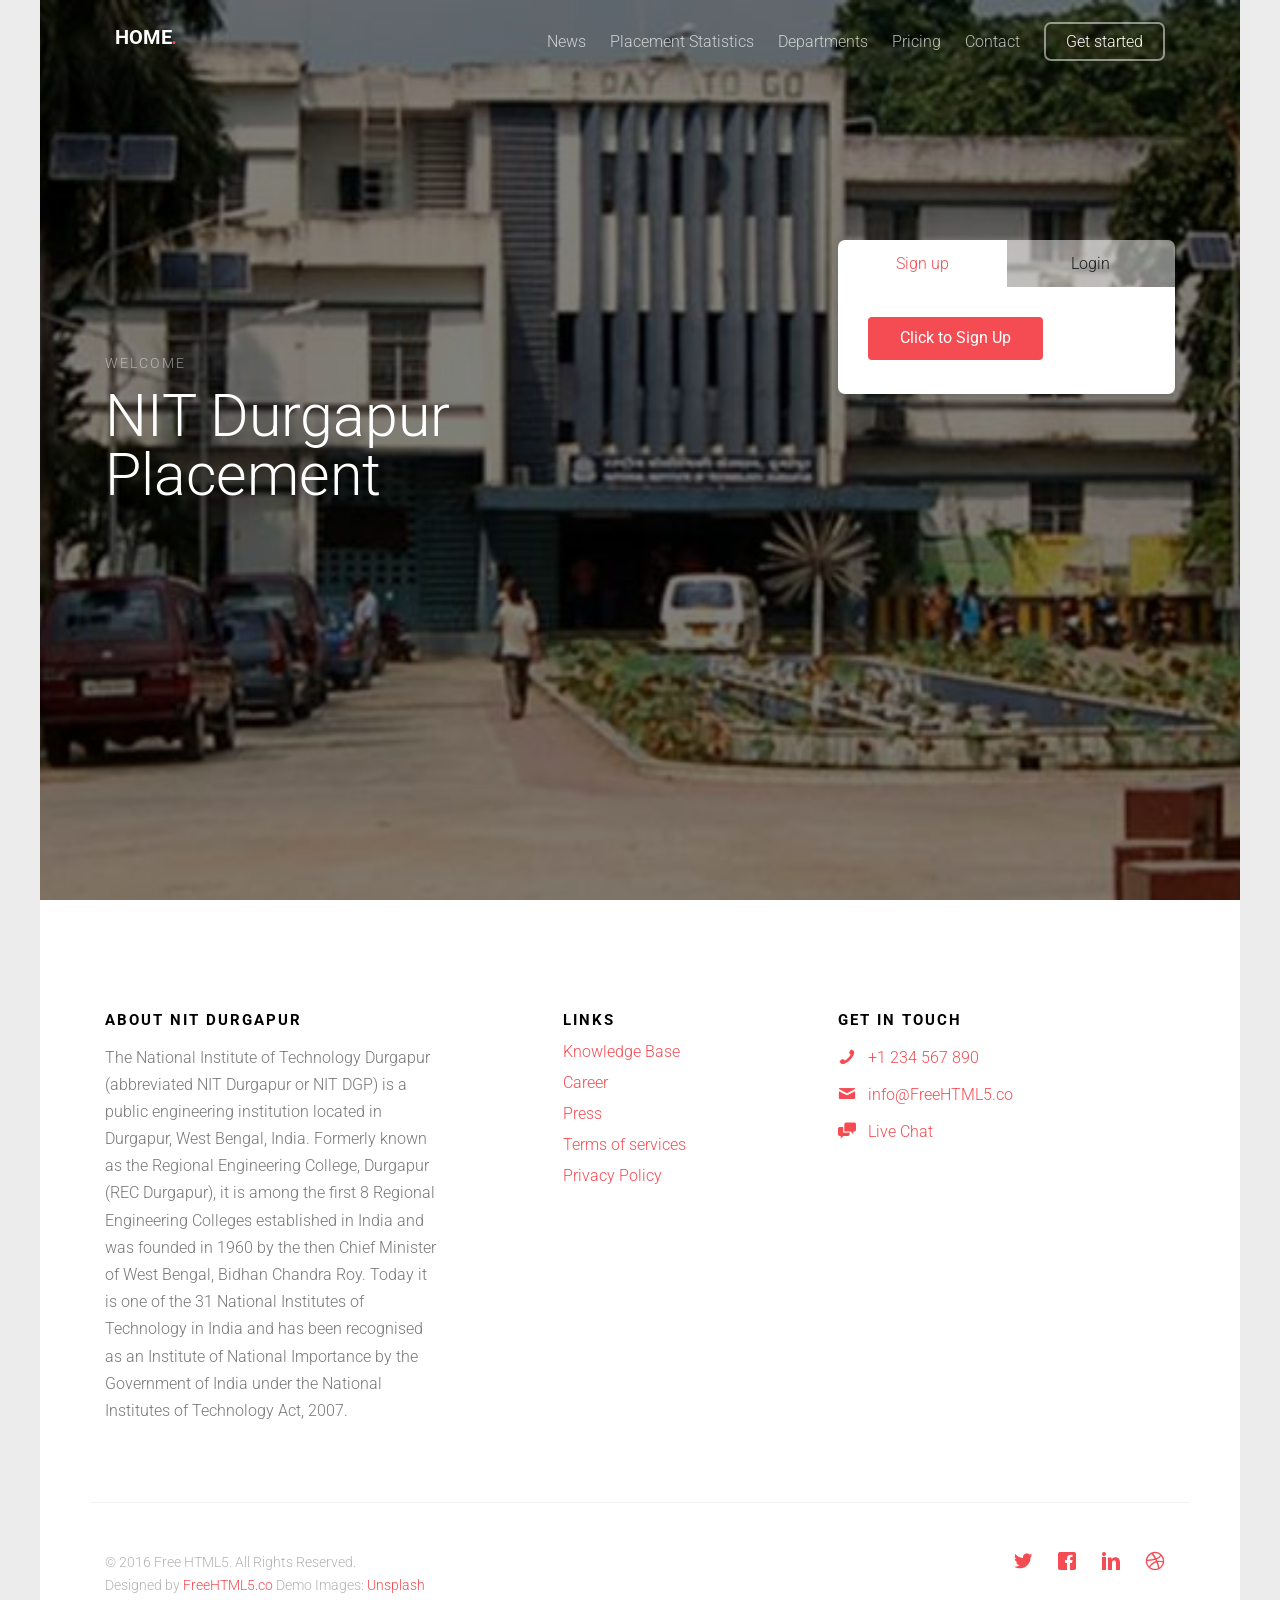
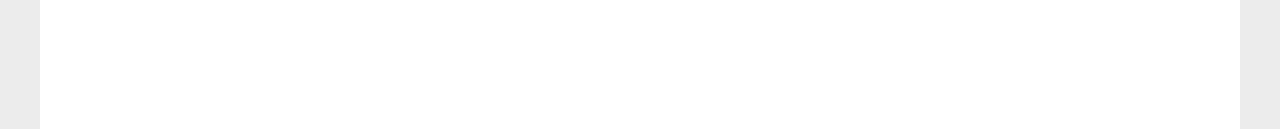
==== commit db08ba6a: "Form for Sign Up replaced with Button" ====
--- a/web_project/splash/index.html
+++ b/web_project/splash/index.html
@@ -106,32 +106,7 @@
 									</ul>
 									<div class="tab-content">
 										<div class="tab-content-inner active" data-content="signup">
-											<form action="#">
-												<div class="row form-group">
-													<div class="col-md-12">
-														<label for="username">Username</label>
-														<input type="text" class="form-control" id="username">
-													</div>
-												</div>
-												<div class="row form-group">
-													<div class="col-md-12">
-														<label for="password">Password</label>
-														<input type="password" class="form-control" id="password">
-													</div>
-												</div>
-												<div class="row form-group">
-													<div class="col-md-12">
-														<label for="password2">Repeat Password</label>
-														<input type="password" class="form-control" id="password2">
-													</div>
-												</div>
-
-												<div class="row form-group">
-													<div class="col-md-12">
-														<input type="submit" class="btn btn-primary" value="Sign up">
-													</div>
-												</div>
-											</form>	
+											<button class="btn btn-primary">Click to Sign Up</button>	
 										</div>
 
 										<div class="tab-content-inner" data-content="login">
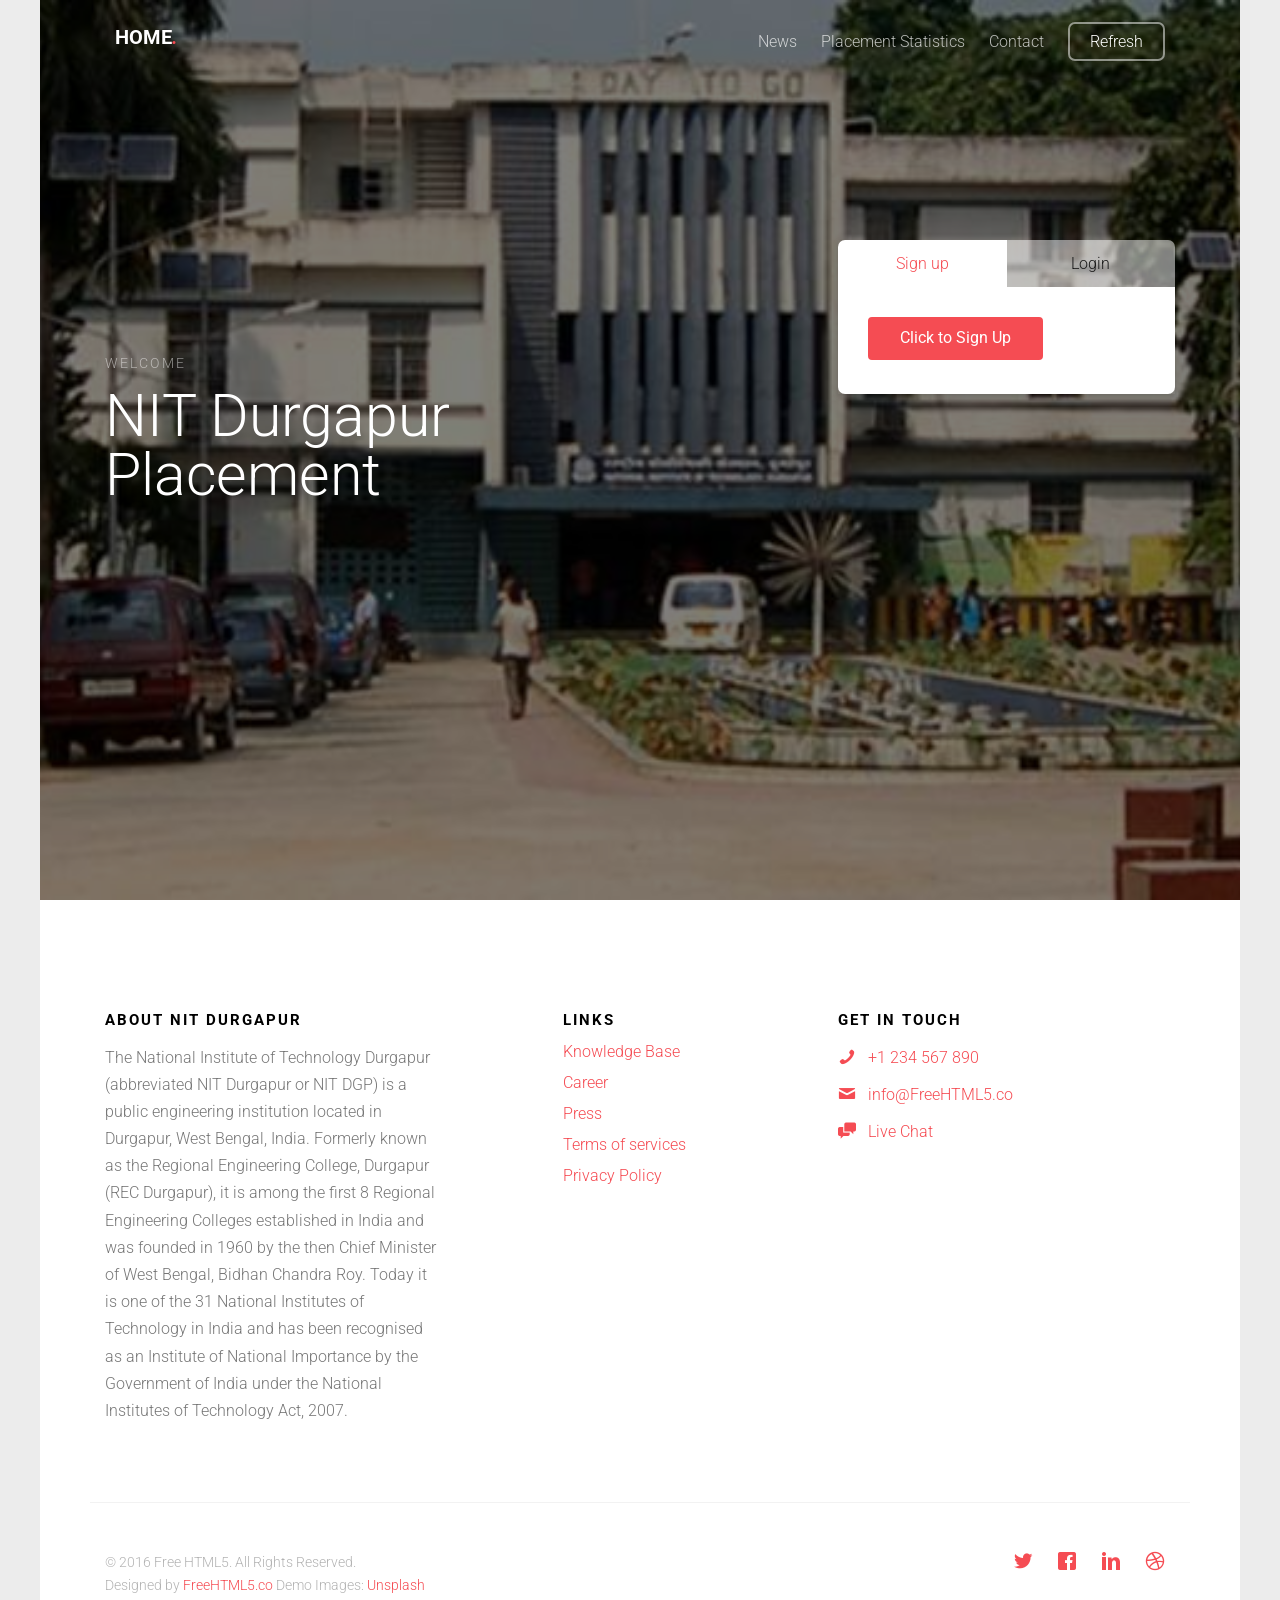
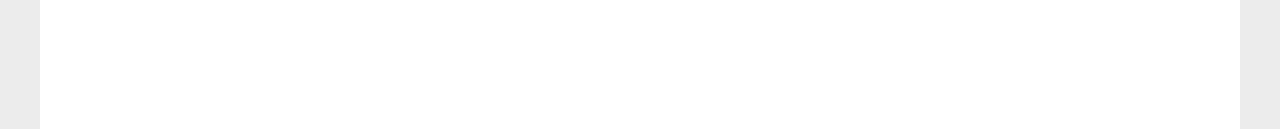
==== commit 8b7fe9e6: "Home Page removed unnecessary links" ====
--- a/web_project/splash/index.html
+++ b/web_project/splash/index.html
@@ -66,18 +66,8 @@
 					<ul>
 						<li><a href="features.html">News</a></li>
 						<li><a href="tour.html">Placement Statistics</a></li>
-						<li class="has-dropdown">
-							<a href="#">Departments</a>
-							<ul class="dropdown">
-								<li><a href="#">Computer Science And Engineering</a></li>
-								<li><a href="#">Information Technology</a></li>
-								<li><a href="#">Mechanical</a></li>
-								<li><a href="#">Electrical</a></li>
-							</ul>
-						</li>
-						<li><a href="pricing.html">Pricing</a></li>
 						<li><a href="contact.html">Contact</a></li>
-						<li class="btn-cta"><a href="#"><span>Get started</span></a></li>
+						<li class="btn-cta"><a href="index.html"><span>Refresh</span></a></li>
 					</ul>
 				</div>
 			</div>
@@ -106,7 +96,7 @@
 									</ul>
 									<div class="tab-content">
 										<div class="tab-content-inner active" data-content="signup">
-											<button class="btn btn-primary">Click to Sign Up</button>	
+											<a href="createProfile.html" class="btn btn-primary" style="color:white">Click to Sign Up</a>	
 										</div>
 
 										<div class="tab-content-inner" data-content="login">
